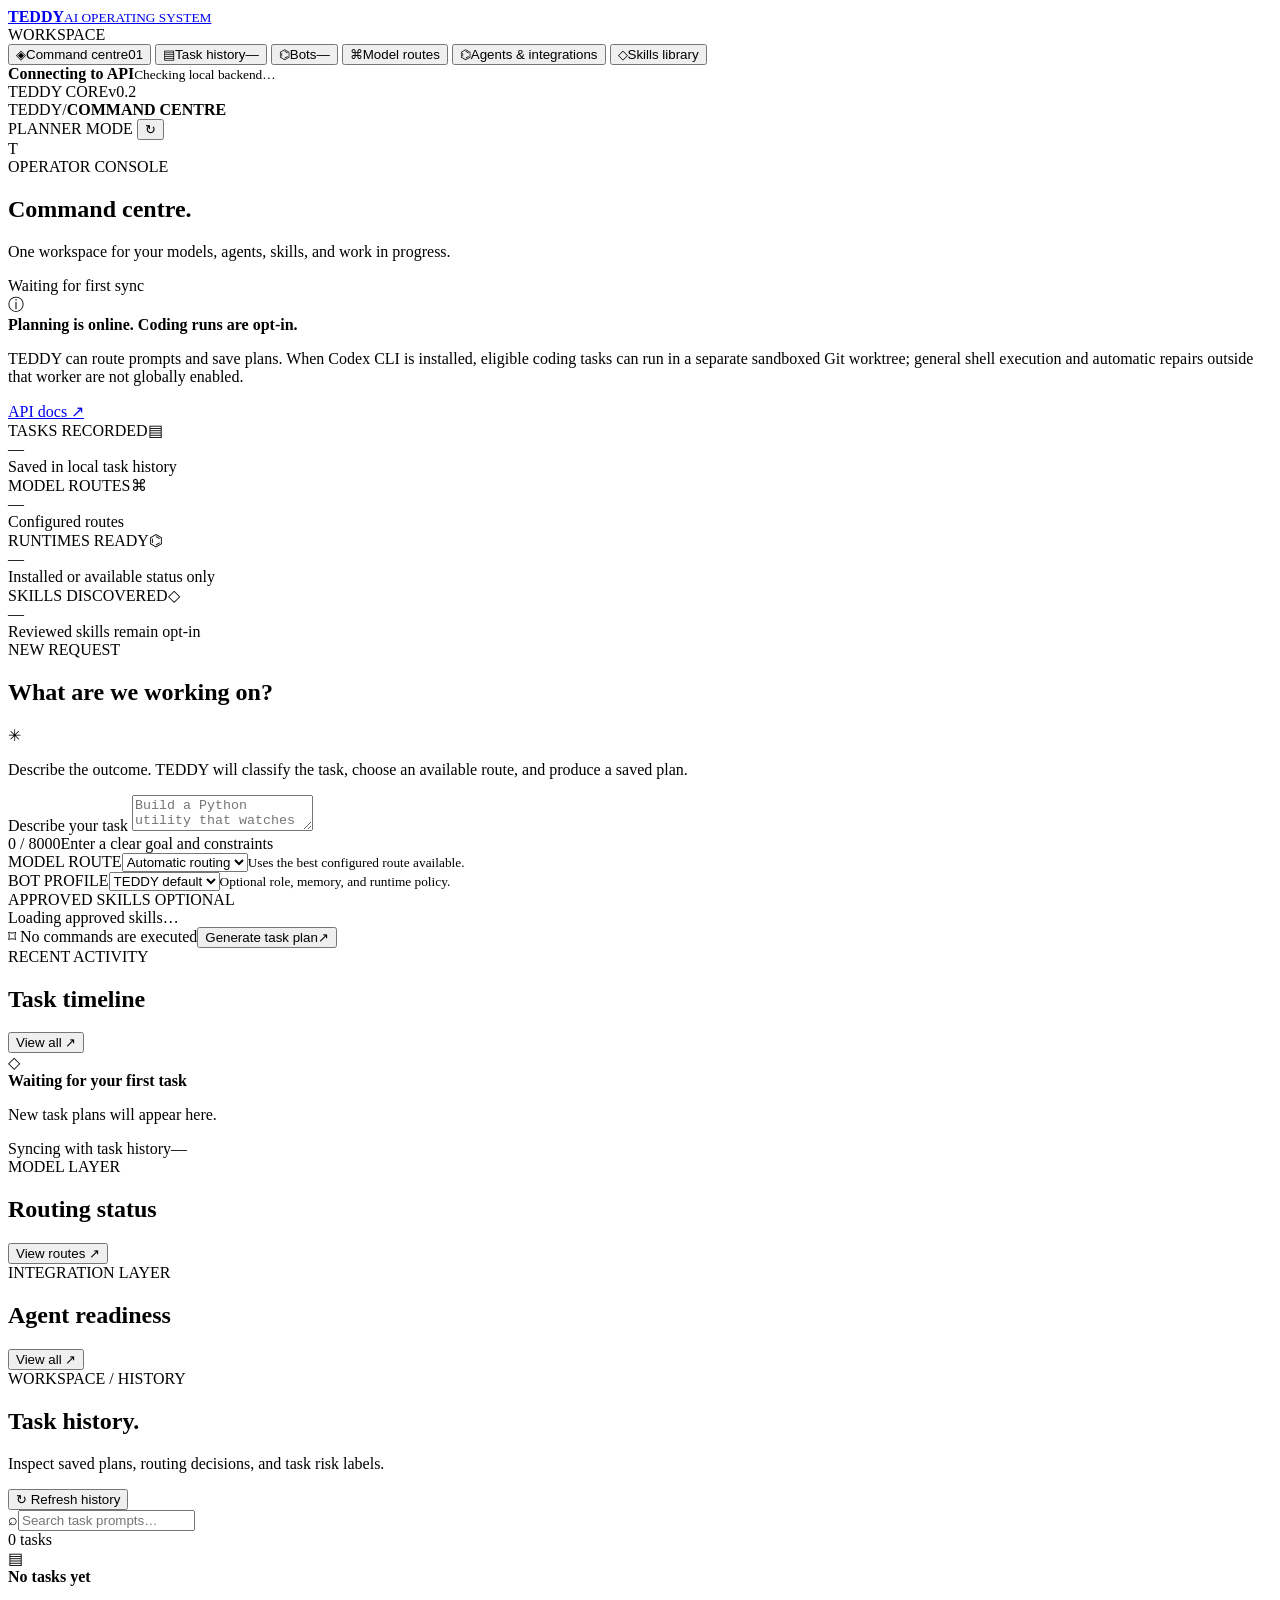
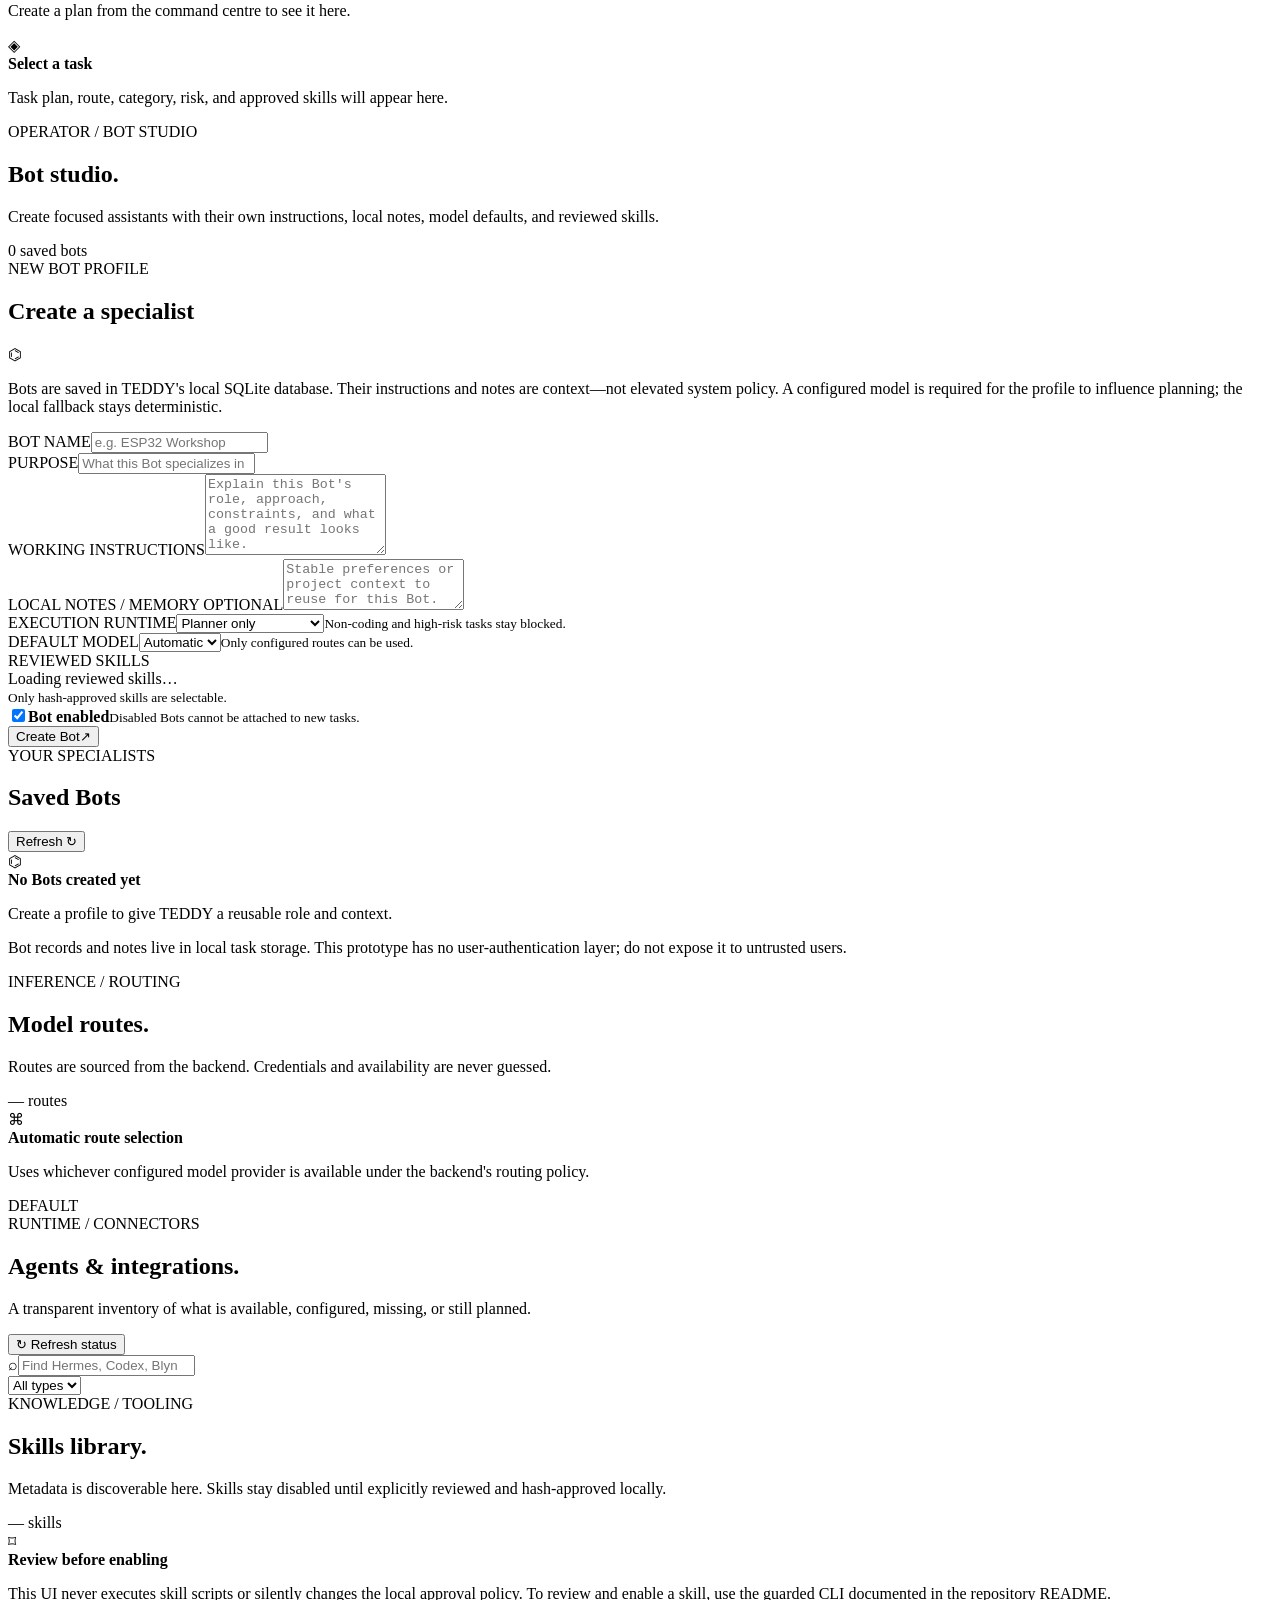
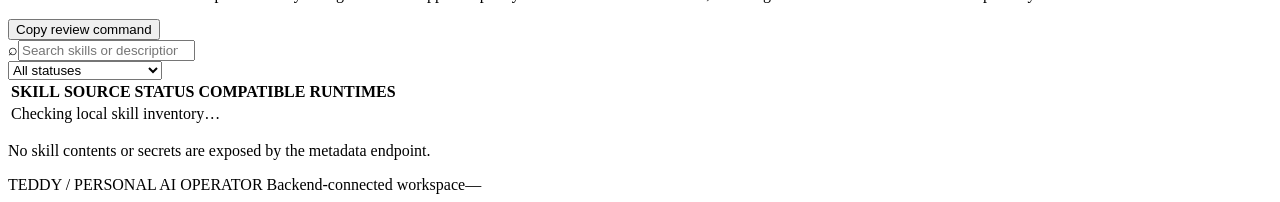
==== frontend/index.html @ 2fcb8a1e "Clarify model readiness and test disabled Bot protection" ====
<!doctype html>
<html lang="en">
<head>
  <meta charset="utf-8">
  <meta name="viewport" content="width=device-width, initial-scale=1">
  <meta name="theme-color" content="#0b0d14">
  <meta name="description" content="TEDDY AI operator command centre">
  <title>TEDDY — Command Centre</title>
  <link rel="stylesheet" href="/static/app.css">
</head>
<body>
  <div class="app-shell">
    <aside class="sidebar">
      <a class="brand" href="/" aria-label="TEDDY home">
        <span class="brand-mark"><span></span><span></span><span></span></span>
        <span><strong>TEDDY</strong><small>AI OPERATING SYSTEM</small></span>
      </a>
      <div class="workspace-label">WORKSPACE</div>
      <nav class="nav-list" aria-label="Main navigation">
        <button class="nav-item active" data-view-target="overview"><span class="nav-icon">◈</span><span>Command centre</span><span class="nav-shortcut">01</span></button>
        <button class="nav-item" data-view-target="tasks"><span class="nav-icon">▤</span><span>Task history</span><span class="nav-shortcut" id="nav-task-count">—</span></button>
        <button class="nav-item" data-view-target="bots"><span class="nav-icon">⌬</span><span>Bots</span><span class="nav-shortcut" id="nav-bot-count">—</span></button>
        <button class="nav-item" data-view-target="models"><span class="nav-icon">⌘</span><span>Model routes</span></button>
        <button class="nav-item" data-view-target="integrations"><span class="nav-icon">⌬</span><span>Agents & integrations</span></button>
        <button class="nav-item" data-view-target="skills"><span class="nav-icon">◇</span><span>Skills library</span></button>
      </nav>
      <div class="sidebar-bottom">
        <div class="connection-card">
          <span class="pulse-dot" id="sidebar-pulse"></span>
          <div><strong id="sidebar-api-label">Connecting to API</strong><small id="sidebar-api-detail">Checking local backend…</small></div>
        </div>
        <div class="sidebar-foot"><span>TEDDY CORE</span><span>v0.2</span></div>
      </div>
    </aside>

    <main class="main-area">
      <header class="topbar">
        <div class="breadcrumbs"><span>TEDDY</span><span class="crumb-slash">/</span><strong id="page-crumb">COMMAND CENTRE</strong></div>
        <div class="topbar-right">
          <span class="runtime-pill"><span class="tiny-dot"></span><span id="runtime-mode">PLANNER MODE</span></span>
          <button class="icon-button" id="refresh-button" title="Refresh status" aria-label="Refresh status">↻</button>
          <div class="avatar">T</div>
        </div>
      </header>

      <div class="content-area">
        <section class="view-section active" id="view-overview">
          <div class="page-heading">
            <div><div class="eyebrow"><span class="eyebrow-line"></span> OPERATOR CONSOLE</div><h1>Command centre<span class="heading-period">.</span></h1><p class="page-subtitle">One workspace for your models, agents, skills, and work in progress.</p></div>
            <div class="heading-meta"><span class="live-indicator"></span><span id="last-updated">Waiting for first sync</span></div>
          </div>

          <div class="mode-notice" id="execution-notice">
            <div class="notice-icon">ⓘ</div><div><strong>Planning is online. Coding runs are opt-in.</strong><p>TEDDY can route prompts and save plans. When Codex CLI is installed, eligible coding tasks can run in a separate sandboxed Git worktree; general shell execution and automatic repairs outside that worker are not globally enabled.</p></div>
            <a href="/docs" target="_blank" rel="noreferrer">API docs ↗</a>
          </div>

          <div class="stat-grid">
            <article class="stat-card"><div class="stat-top"><span class="stat-label">TASKS RECORDED</span><span class="stat-symbol purple">▤</span></div><div class="stat-value" id="stat-tasks">—</div><div class="stat-foot"><span class="stat-muted">Saved in local task history</span></div></article>
            <article class="stat-card"><div class="stat-top"><span class="stat-label">MODEL ROUTES</span><span class="stat-symbol cyan">⌘</span></div><div class="stat-value" id="stat-models">—</div><div class="stat-foot"><span class="stat-muted" id="stat-models-note">Configured routes</span></div></article>
            <article class="stat-card"><div class="stat-top"><span class="stat-label">RUNTIMES READY</span><span class="stat-symbol green">⌬</span></div><div class="stat-value" id="stat-runtimes">—</div><div class="stat-foot"><span class="stat-muted">Installed or available status only</span></div></article>
            <article class="stat-card"><div class="stat-top"><span class="stat-label">SKILLS DISCOVERED</span><span class="stat-symbol amber">◇</span></div><div class="stat-value" id="stat-skills">—</div><div class="stat-foot"><span class="stat-muted" id="stat-skills-note">Reviewed skills remain opt-in</span></div></article>
          </div>

          <div class="workspace-grid">
            <section class="panel task-composer">
              <div class="panel-header"><div><div class="eyebrow">NEW REQUEST</div><h2>What are we working on?</h2></div><span class="panel-orb">✳</span></div>
              <p class="panel-description">Describe the outcome. TEDDY will classify the task, choose an available route, and produce a saved plan.</p>
              <form id="task-form">
                <label class="sr-only" for="task-prompt">Describe your task</label>
                <textarea id="task-prompt" maxlength="8000" required placeholder="Build a Python utility that watches a folder, detects new CSV files, and validates their columns…"></textarea>
                <div class="composer-bottom"><span id="prompt-counter">0 / 8000</span><span>Enter a clear goal and constraints</span></div>
                <div class="composer-options">
                  <div class="field-group"><label for="model-route">MODEL ROUTE</label><select id="model-route"><option value="auto">Automatic routing</option></select><small id="route-help">Uses the best configured route available.</small></div>
                  <div class="field-group"><label for="bot-select">BOT PROFILE</label><select id="bot-select"><option value="">TEDDY default</option></select><small>Optional role, memory, and runtime policy.</small></div>
                  <div class="field-group"><label>APPROVED SKILLS <span class="optional-label">OPTIONAL</span></label><div class="skill-select-wrap" id="composer-skills"><span class="muted-small">Loading approved skills…</span></div></div>
                </div>
                <div class="composer-actions"><span class="composer-safe"><span class="lock-icon">⌑</span> No commands are executed</span><button class="primary-button" id="submit-task" type="submit"><span>Generate task plan</span><span class="button-arrow">↗</span></button></div>
              </form>
              <div class="form-feedback" id="form-feedback" role="status" aria-live="polite" hidden></div>
            </section>

            <section class="panel activity-panel">
              <div class="panel-header"><div><div class="eyebrow">RECENT ACTIVITY</div><h2>Task timeline</h2></div><button class="text-button" data-view-target="tasks">View all <span>↗</span></button></div>
              <div id="recent-tasks" class="task-list"><div class="empty-state compact"><div class="empty-glyph">◇</div><strong>Waiting for your first task</strong><p>New task plans will appear here.</p></div></div>
              <div class="activity-footer"><span class="activity-live-dot"></span><span>Syncing with task history</span><span class="footer-spacer"></span><span id="activity-sync">—</span></div>
            </section>
          </div>

          <div class="lower-grid">
            <section class="panel">
              <div class="panel-header"><div><div class="eyebrow">MODEL LAYER</div><h2>Routing status</h2></div><button class="text-button" data-view-target="models">View routes ↗</button></div>
              <div id="overview-models" class="compact-list"><div class="skeleton-row"></div><div class="skeleton-row"></div></div>
            </section>
            <section class="panel">
              <div class="panel-header"><div><div class="eyebrow">INTEGRATION LAYER</div><h2>Agent readiness</h2></div><button class="text-button" data-view-target="integrations">View all ↗</button></div>
              <div id="overview-integrations" class="compact-list"><div class="skeleton-row"></div><div class="skeleton-row"></div></div>
            </section>
          </div>
        </section>

        <section class="view-section" id="view-tasks">
          <div class="page-heading"><div><div class="eyebrow"><span class="eyebrow-line"></span> WORKSPACE / HISTORY</div><h1>Task history<span class="heading-period">.</span></h1><p class="page-subtitle">Inspect saved plans, routing decisions, and task risk labels.</p></div><button class="secondary-button" id="tasks-refresh">↻ Refresh history</button></div>
          <div class="filter-row"><div class="search-wrap"><span>⌕</span><input id="task-search" type="search" placeholder="Search task prompts…"></div><span class="results-count" id="task-results-count">0 tasks</span></div>
          <div class="task-history-layout"><section class="panel history-panel"><div id="all-tasks" class="task-list"><div class="empty-state"><div class="empty-glyph">▤</div><strong>No tasks yet</strong><p>Create a plan from the command centre to see it here.</p></div></div></section><aside class="panel task-detail-panel" id="task-detail"><div class="empty-state"><div class="empty-glyph">◈</div><strong>Select a task</strong><p>Task plan, route, category, risk, and approved skills will appear here.</p></div></aside></div>
        </section>

        <section class="view-section" id="view-bots">
          <div class="page-heading"><div><div class="eyebrow"><span class="eyebrow-line"></span> OPERATOR / BOT STUDIO</div><h1>Bot studio<span class="heading-period">.</span></h1><p class="page-subtitle">Create focused assistants with their own instructions, local notes, model defaults, and reviewed skills.</p></div><span class="section-count" id="bot-count-label">0 saved bots</span></div>
          <div class="bot-studio-grid">
            <section class="panel bot-editor-panel">
              <div class="panel-header"><div><div class="eyebrow" id="bot-form-eyebrow">NEW BOT PROFILE</div><h2 id="bot-form-title">Create a specialist</h2></div><span class="panel-orb">⌬</span></div>
              <p class="panel-description">Bots are saved in TEDDY's local SQLite database. Their instructions and notes are context—not elevated system policy. A configured model is required for the profile to influence planning; the local fallback stays deterministic.</p>
              <form id="bot-form">
                <div class="field-group bot-form-field"><label for="bot-name">BOT NAME</label><input id="bot-name" type="text" maxlength="80" required placeholder="e.g. ESP32 Workshop"/></div>
                <div class="field-group bot-form-field"><label for="bot-description">PURPOSE</label><input id="bot-description" type="text" maxlength="300" placeholder="What this Bot specializes in"/></div>
                <div class="field-group bot-form-field"><label for="bot-instructions">WORKING INSTRUCTIONS</label><textarea id="bot-instructions" rows="5" maxlength="6000" required placeholder="Explain this Bot's role, approach, constraints, and what a good result looks like."></textarea></div>
                <div class="field-group bot-form-field"><label for="bot-memory">LOCAL NOTES / MEMORY <span class="optional-label">OPTIONAL</span></label><textarea id="bot-memory" rows="3" maxlength="4000" placeholder="Stable preferences or project context to reuse for this Bot. Avoid secrets."></textarea></div>
                <div class="bot-form-pair">
                  <div class="field-group"><label for="bot-runtime">EXECUTION RUNTIME</label><select id="bot-runtime"><option value="plan_only">Planner only</option><option value="codex_cli">Codex coding worker</option></select><small>Non-coding and high-risk tasks stay blocked.</small></div>
                  <div class="field-group"><label for="bot-default-route">DEFAULT MODEL</label><select id="bot-default-route"><option value="auto">Automatic</option></select><small>Only configured routes can be used.</small></div>
                </div>
                <div class="field-group bot-form-field"><label>REVIEWED SKILLS</label><div id="bot-skill-picker" class="bot-skill-picker"><span class="muted-small">Loading reviewed skills…</span></div><small>Only hash-approved skills are selectable.</small></div>
                <label class="bot-enabled-toggle"><input id="bot-enabled" type="checkbox" checked/><span><strong>Bot enabled</strong><small>Disabled Bots cannot be attached to new tasks.</small></span></label>
                <div class="bot-form-actions"><button class="primary-button" id="save-bot-button" type="submit"><span>Create Bot</span><span class="button-arrow">↗</span></button><button class="secondary-button" id="cancel-bot-edit" type="button" hidden>Cancel edit</button></div>
                <div class="form-feedback" id="bot-form-feedback" role="status" aria-live="polite" hidden></div>
              </form>
            </section>
            <section class="panel bot-list-panel"><div class="panel-header"><div><div class="eyebrow">YOUR SPECIALISTS</div><h2>Saved Bots</h2></div><button class="text-button" id="bots-refresh">Refresh ↻</button></div><div id="bot-list" class="bot-list"><div class="empty-state"><div class="empty-glyph">⌬</div><strong>No Bots created yet</strong><p>Create a profile to give TEDDY a reusable role and context.</p></div></div></section>
          </div>
          <p class="page-footnote">Bot records and notes live in local task storage. This prototype has no user-authentication layer; do not expose it to untrusted users.</p>
        </section>
        <section class="view-section" id="view-models">
          <div class="page-heading"><div><div class="eyebrow"><span class="eyebrow-line"></span> INFERENCE / ROUTING</div><h1>Model routes<span class="heading-period">.</span></h1><p class="page-subtitle">Routes are sourced from the backend. Credentials and availability are never guessed.</p></div><span class="section-count" id="model-route-count">— routes</span></div>
          <div class="route-banner"><div class="route-banner-icon">⌘</div><div><strong id="default-route-title">Automatic route selection</strong><p id="default-route-description">Uses whichever configured model provider is available under the backend's routing policy.</p></div><span class="route-banner-tag">DEFAULT</span></div>
          <div class="model-grid" id="model-grid"><div class="skeleton-card"></div><div class="skeleton-card"></div><div class="skeleton-card"></div></div>
        </section>

        <section class="view-section" id="view-integrations">
          <div class="page-heading"><div><div class="eyebrow"><span class="eyebrow-line"></span> RUNTIME / CONNECTORS</div><h1>Agents & integrations<span class="heading-period">.</span></h1><p class="page-subtitle">A transparent inventory of what is available, configured, missing, or still planned.</p></div><button class="secondary-button" id="integrations-refresh">↻ Refresh status</button></div>
          <div class="integration-summary" id="integration-summary"></div>
          <div class="filter-row"><div class="search-wrap"><span>⌕</span><input id="integration-search" type="search" placeholder="Find Hermes, Codex, Blynk…"></div><select class="filter-select" id="integration-kind-filter"><option value="all">All types</option></select><span class="results-count" id="integration-results-count"></span></div>
          <div class="integration-grid" id="integration-grid"><div class="skeleton-card"></div><div class="skeleton-card"></div></div>
        </section>

        <section class="view-section" id="view-skills">
          <div class="page-heading"><div><div class="eyebrow"><span class="eyebrow-line"></span> KNOWLEDGE / TOOLING</div><h1>Skills library<span class="heading-period">.</span></h1><p class="page-subtitle">Metadata is discoverable here. Skills stay disabled until explicitly reviewed and hash-approved locally.</p></div><span class="section-count" id="skill-count-label">— skills</span></div>
          <div class="skills-safety"><span class="skills-safety-icon">⌑</span><div><strong>Review before enabling</strong><p>This UI never executes skill scripts or silently changes the local approval policy. To review and enable a skill, use the guarded CLI documented in the repository README.</p></div><button class="secondary-button" id="copy-skill-command">Copy review command</button></div>
          <div class="filter-row"><div class="search-wrap"><span>⌕</span><input id="skill-search" type="search" placeholder="Search skills or descriptions…"></div><select class="filter-select" id="skill-status-filter"><option value="all">All statuses</option><option value="enabled_reviewed">Reviewed & enabled</option><option value="disabled_pending_review">Pending review</option><option value="changed_since_review">Changed since review</option></select><span class="results-count" id="skill-results-count"></span></div>
          <div class="skills-table-wrap panel"><table class="skills-table"><thead><tr><th>SKILL</th><th>SOURCE</th><th>STATUS</th><th>COMPATIBLE RUNTIMES</th></tr></thead><tbody id="skills-table-body"><tr><td colspan="4" class="table-empty">Checking local skill inventory…</td></tr></tbody></table></div>
          <p class="page-footnote" id="skills-note">No skill contents or secrets are exposed by the metadata endpoint.</p>
        </section>
      </div>
      <footer class="app-footer"><span>TEDDY <span class="footer-dim">/ PERSONAL AI OPERATOR</span></span><span><span class="footer-green-dot"></span> Backend-connected workspace</span><span id="footer-clock">—</span></footer>
    </main>
  </div>
  <div id="toast" class="toast" role="status" aria-live="polite"></div>
  <script src="/static/app.js" defer></script>
</body>
</html>
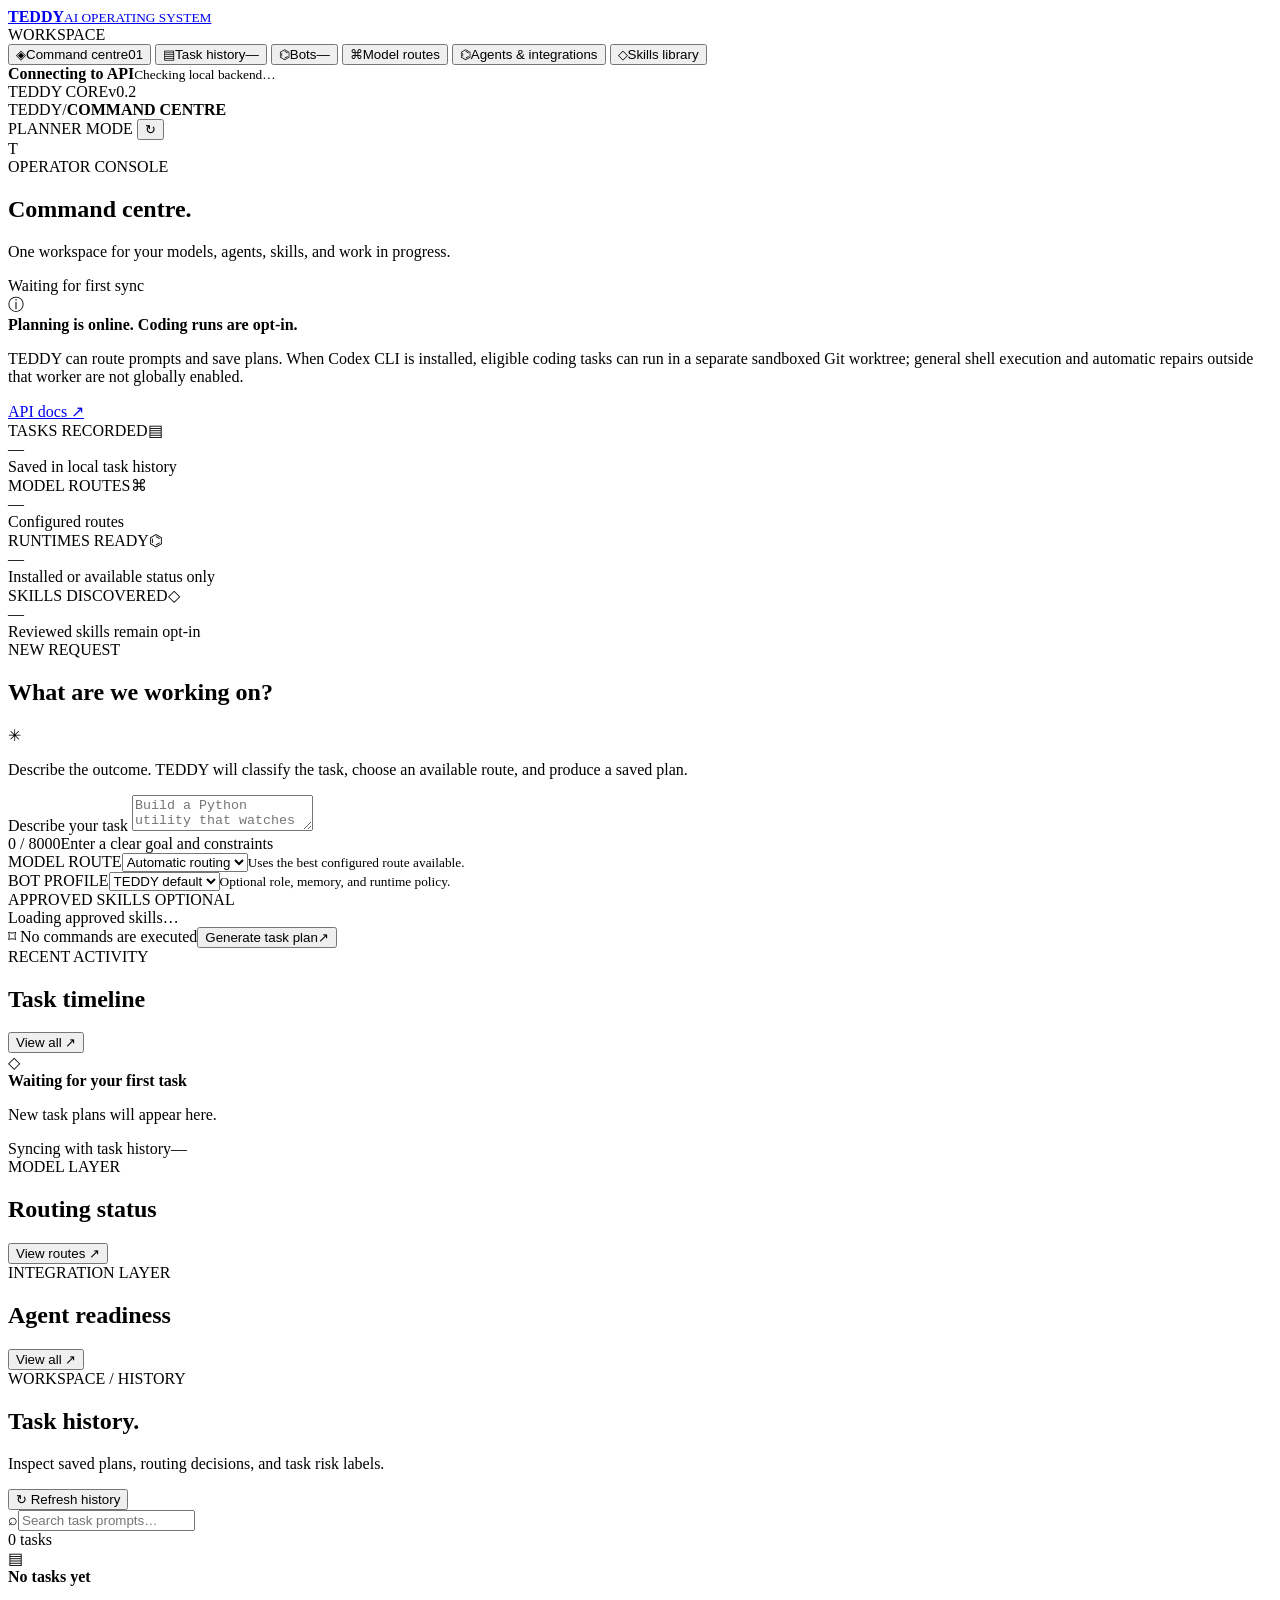
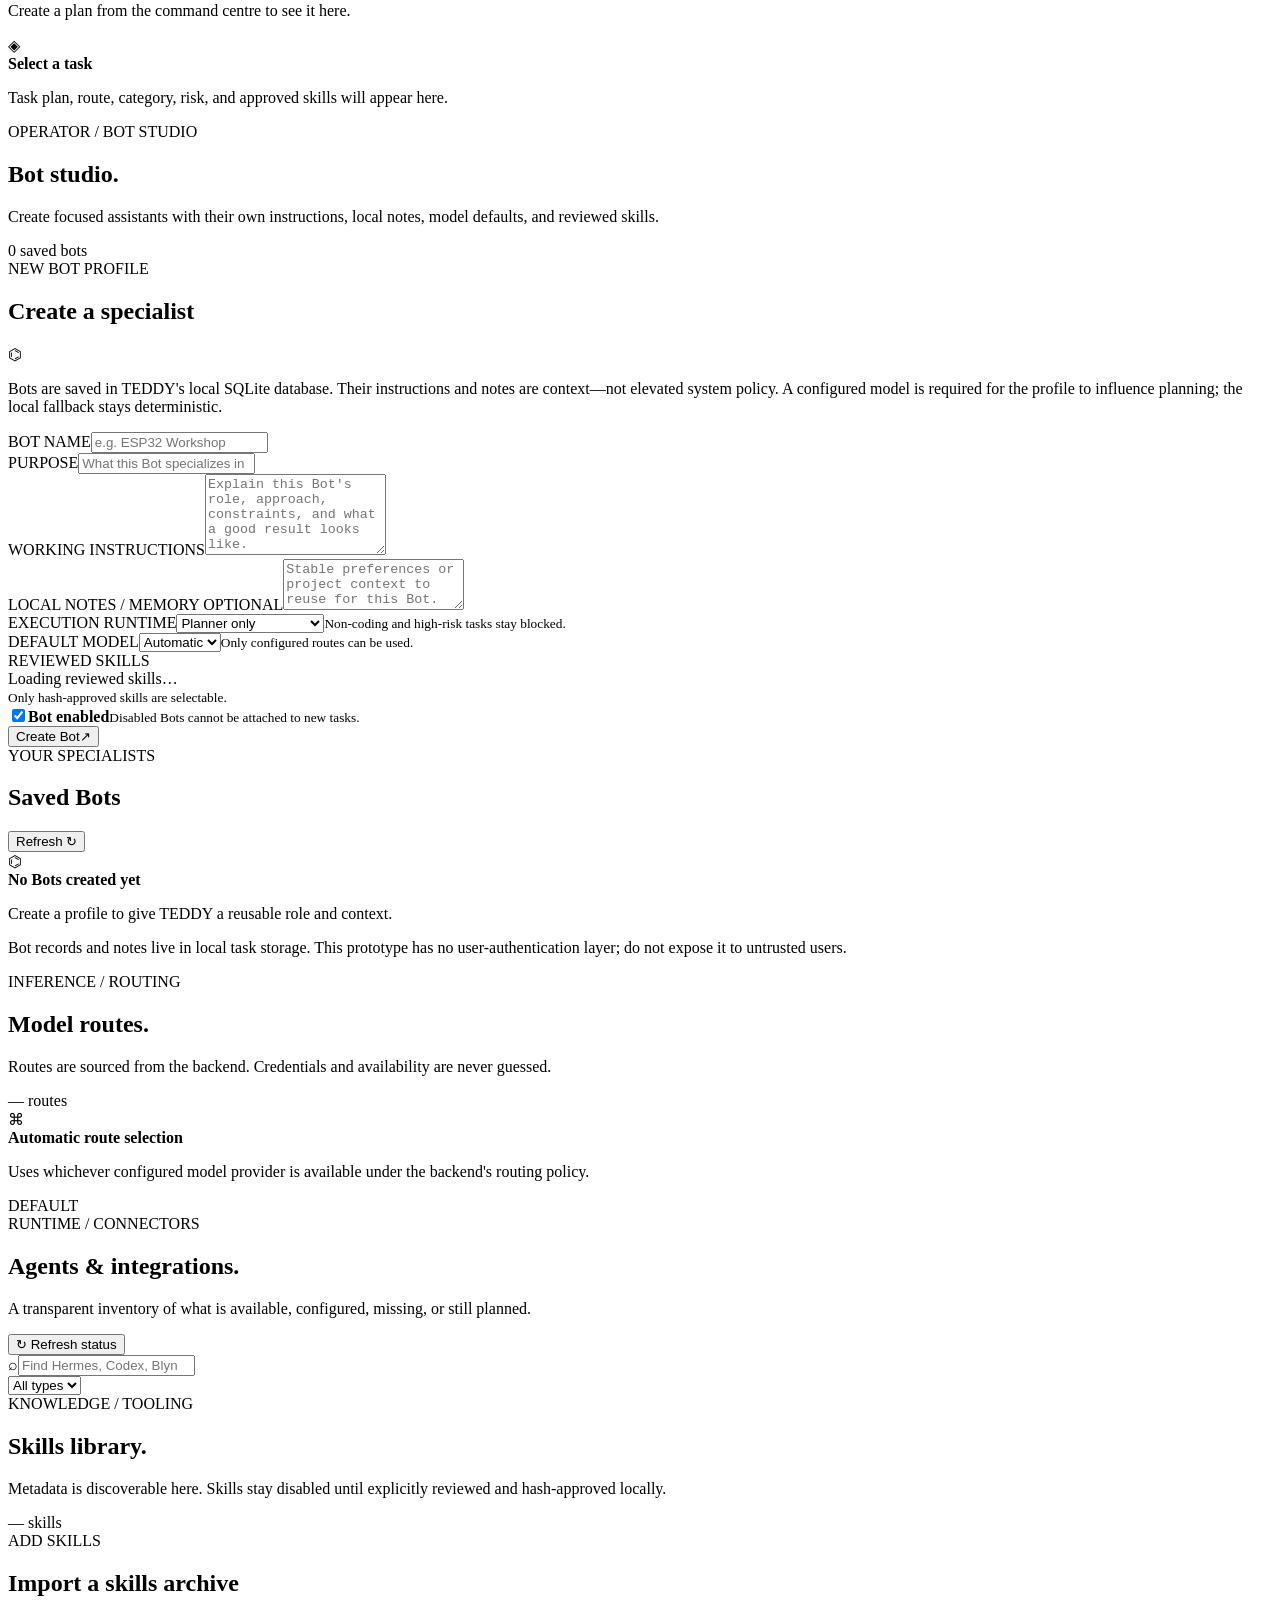
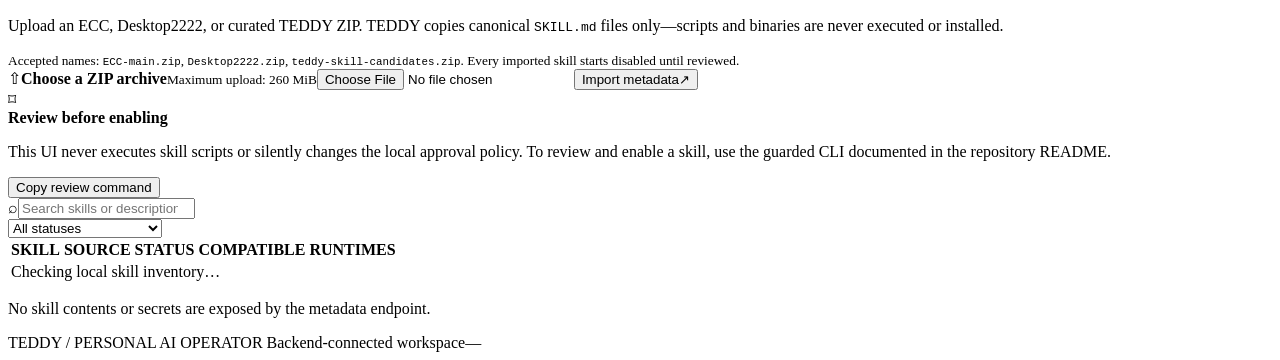
==== commit 9781c5b1: "Add skill archive upload to UI and verify frontend syntax in CI" ====
--- a/frontend/index.html
+++ b/frontend/index.html
@@ -145,6 +145,14 @@
 
         <section class="view-section" id="view-skills">
           <div class="page-heading"><div><div class="eyebrow"><span class="eyebrow-line"></span> KNOWLEDGE / TOOLING</div><h1>Skills library<span class="heading-period">.</span></h1><p class="page-subtitle">Metadata is discoverable here. Skills stay disabled until explicitly reviewed and hash-approved locally.</p></div><span class="section-count" id="skill-count-label">— skills</span></div>
+          <section class="panel skills-upload-panel">
+            <div class="skills-upload-copy"><div class="eyebrow">ADD SKILLS</div><h2>Import a skills archive</h2><p>Upload an ECC, Desktop2222, or curated TEDDY ZIP. TEDDY copies canonical <code>SKILL.md</code> files only—scripts and binaries are never executed or installed.</p><small>Accepted names: <code>ECC-main.zip</code>, <code>Desktop2222.zip</code>, <code>teddy-skill-candidates.zip</code>. Every imported skill starts disabled until reviewed.</small></div>
+            <form id="skill-import-form" class="skills-upload-form">
+              <label for="skills-archive" class="file-drop"><span class="file-drop-icon">⇧</span><span><strong id="skills-file-name">Choose a ZIP archive</strong><small>Maximum upload: 260 MiB</small></span><input id="skills-archive" type="file" accept=".zip,application/zip" required></label>
+              <button class="primary-button" type="submit" id="skills-import-button"><span>Import metadata</span><span class="button-arrow">↗</span></button>
+              <div class="form-feedback" id="skill-import-feedback" role="status" aria-live="polite" hidden></div>
+            </form>
+          </section>
           <div class="skills-safety"><span class="skills-safety-icon">⌑</span><div><strong>Review before enabling</strong><p>This UI never executes skill scripts or silently changes the local approval policy. To review and enable a skill, use the guarded CLI documented in the repository README.</p></div><button class="secondary-button" id="copy-skill-command">Copy review command</button></div>
           <div class="filter-row"><div class="search-wrap"><span>⌕</span><input id="skill-search" type="search" placeholder="Search skills or descriptions…"></div><select class="filter-select" id="skill-status-filter"><option value="all">All statuses</option><option value="enabled_reviewed">Reviewed & enabled</option><option value="disabled_pending_review">Pending review</option><option value="changed_since_review">Changed since review</option></select><span class="results-count" id="skill-results-count"></span></div>
           <div class="skills-table-wrap panel"><table class="skills-table"><thead><tr><th>SKILL</th><th>SOURCE</th><th>STATUS</th><th>COMPATIBLE RUNTIMES</th></tr></thead><tbody id="skills-table-body"><tr><td colspan="4" class="table-empty">Checking local skill inventory…</td></tr></tbody></table></div>
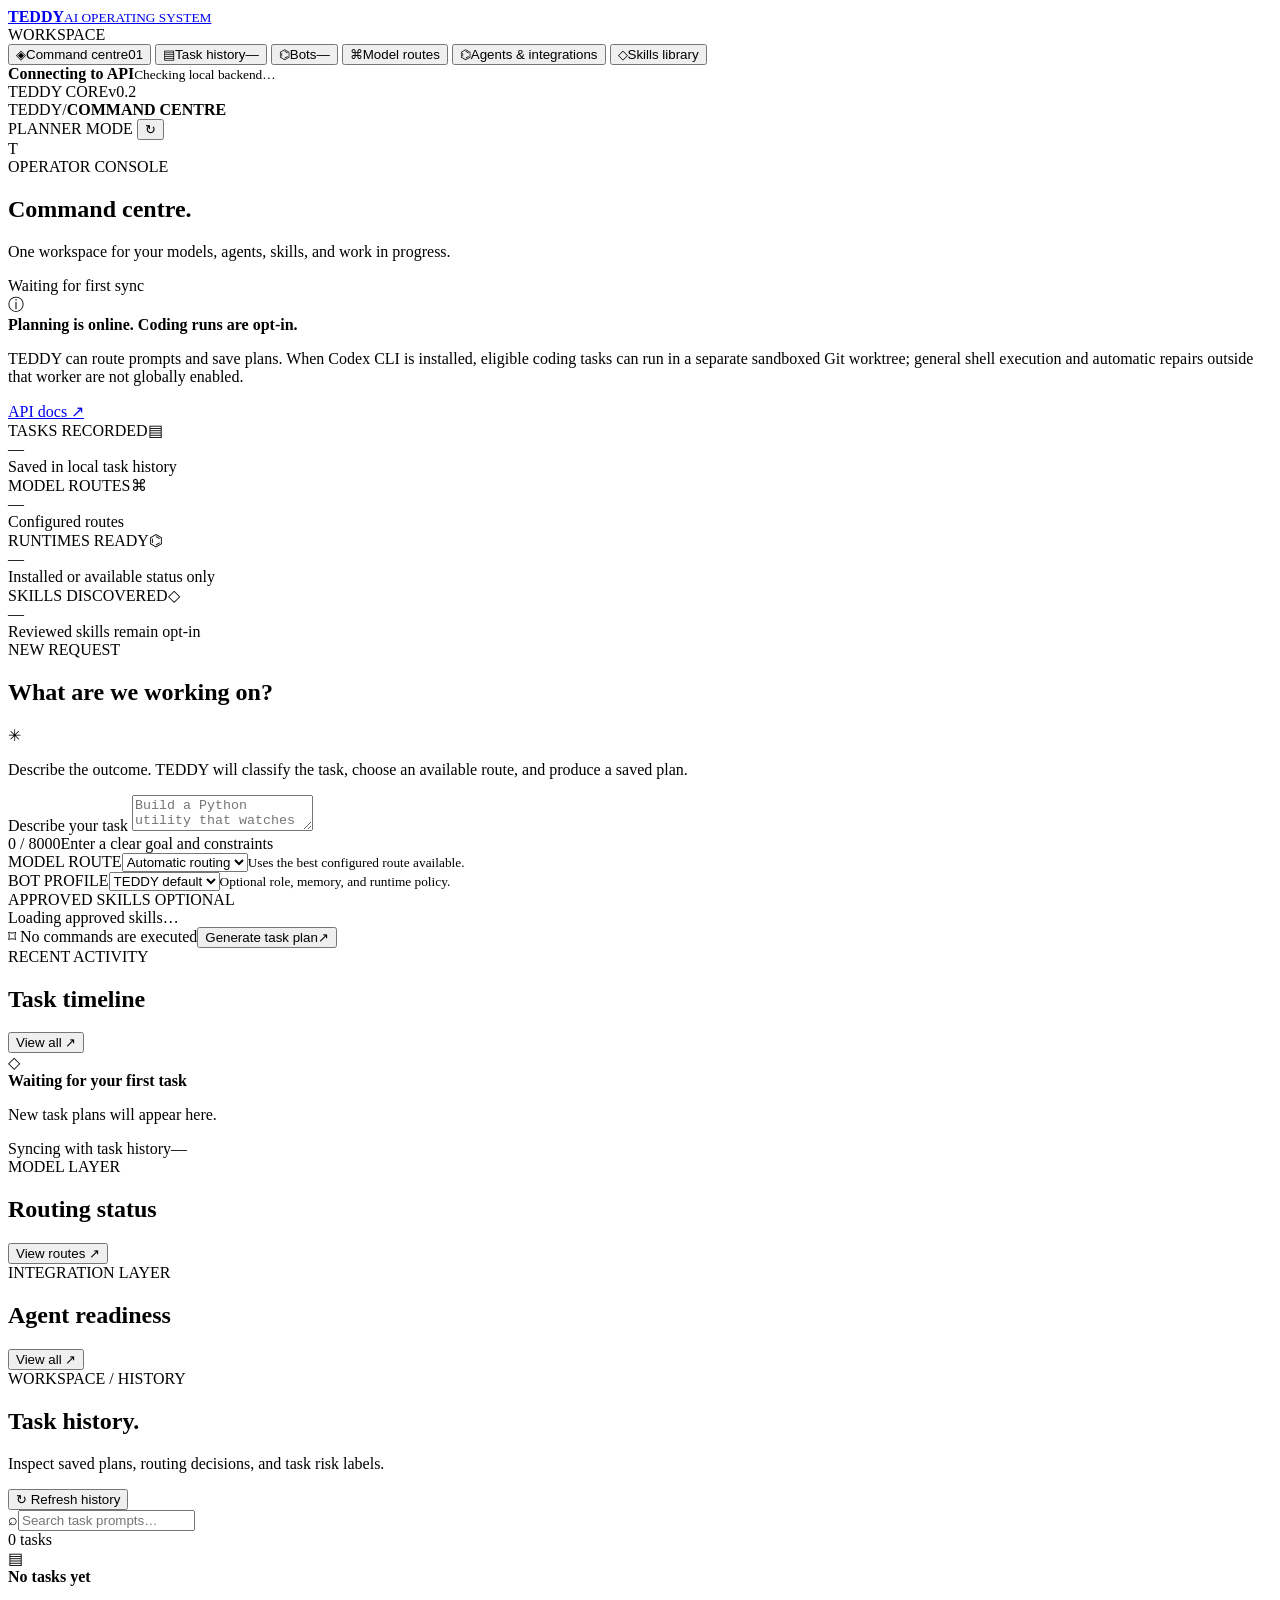
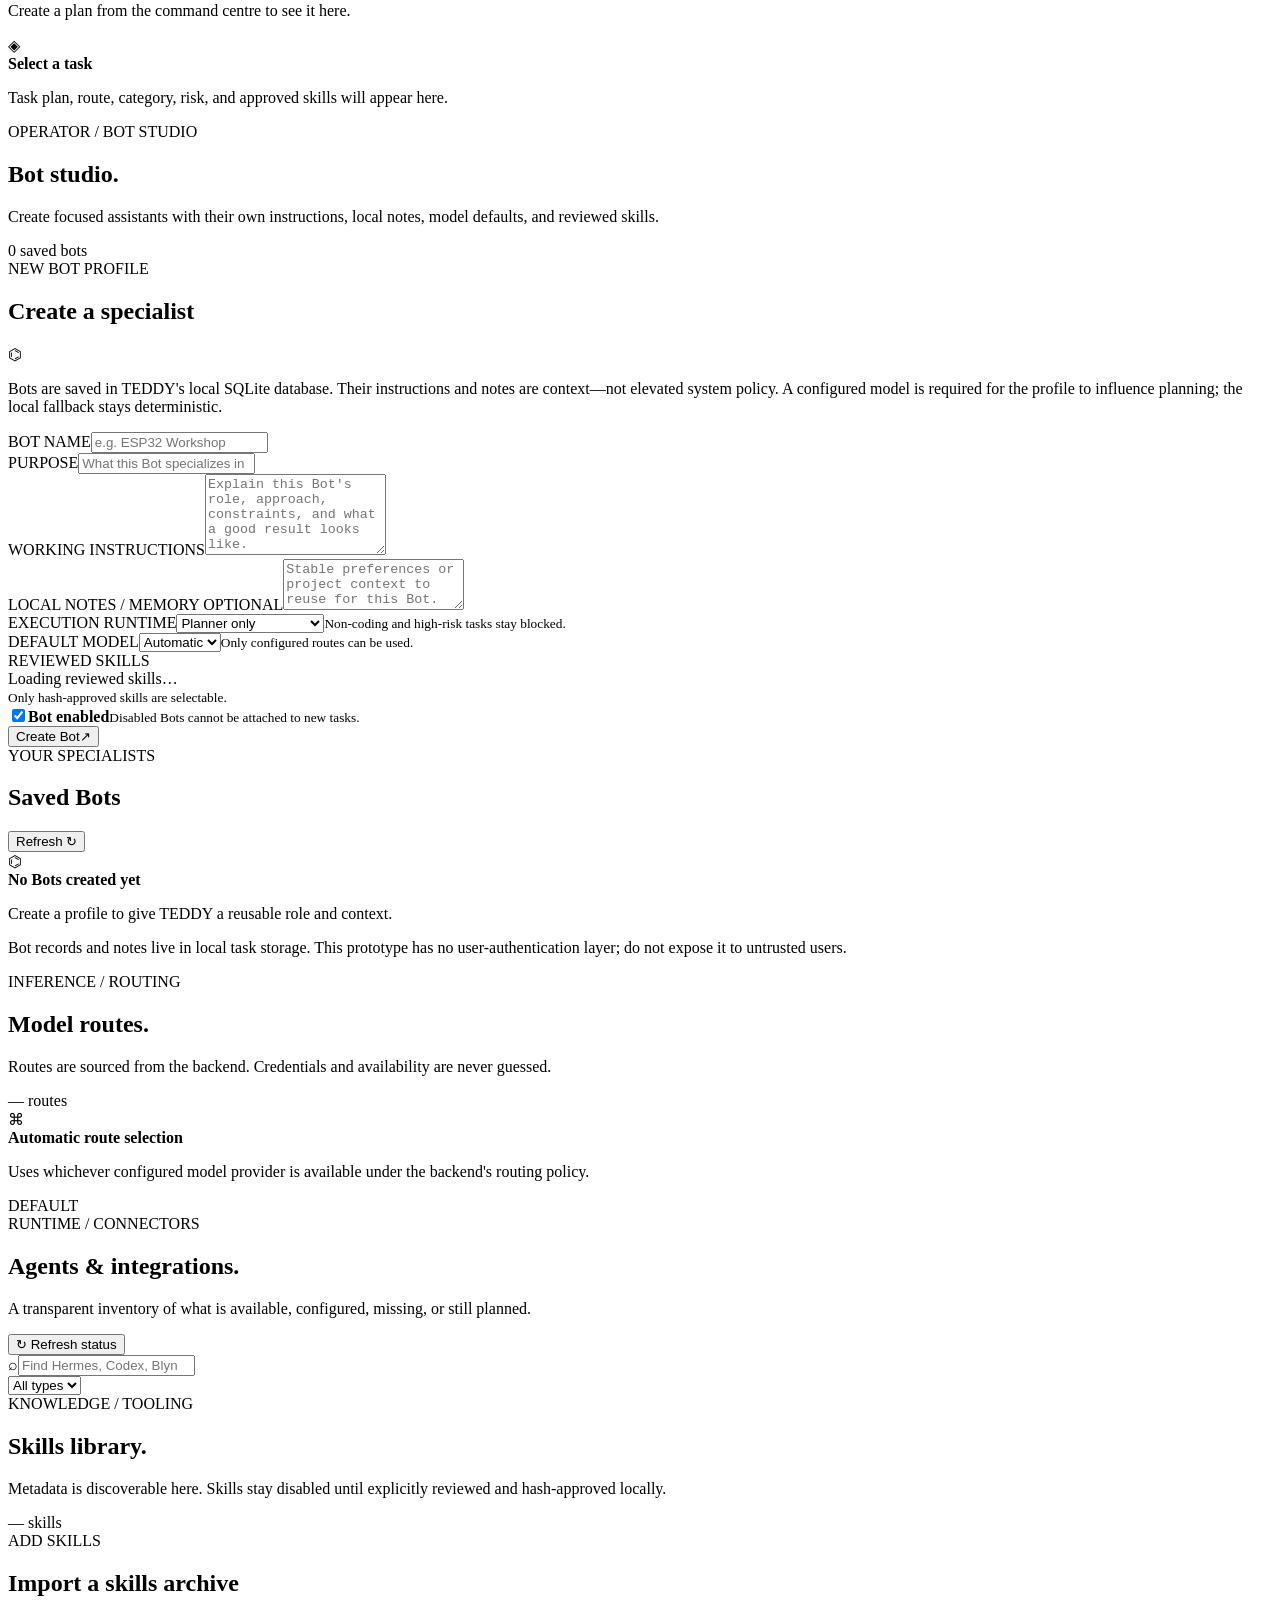
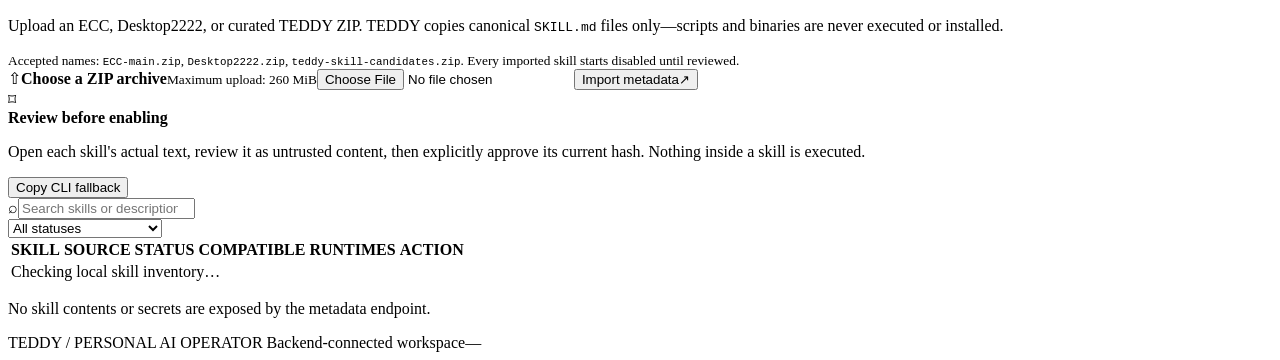
==== commit 9f389b97: "Add in-browser human skill review and hash-pinned approval" ====
--- a/frontend/index.html
+++ b/frontend/index.html
@@ -153,15 +153,37 @@
               <div class="form-feedback" id="skill-import-feedback" role="status" aria-live="polite" hidden></div>
             </form>
           </section>
-          <div class="skills-safety"><span class="skills-safety-icon">⌑</span><div><strong>Review before enabling</strong><p>This UI never executes skill scripts or silently changes the local approval policy. To review and enable a skill, use the guarded CLI documented in the repository README.</p></div><button class="secondary-button" id="copy-skill-command">Copy review command</button></div>
+          <div class="skills-safety"><span class="skills-safety-icon">⌑</span><div><strong>Review before enabling</strong><p>Open each skill's actual text, review it as untrusted content, then explicitly approve its current hash. Nothing inside a skill is executed.</p></div><button class="secondary-button" id="copy-skill-command">Copy CLI fallback</button></div>
           <div class="filter-row"><div class="search-wrap"><span>⌕</span><input id="skill-search" type="search" placeholder="Search skills or descriptions…"></div><select class="filter-select" id="skill-status-filter"><option value="all">All statuses</option><option value="enabled_reviewed">Reviewed & enabled</option><option value="disabled_pending_review">Pending review</option><option value="changed_since_review">Changed since review</option></select><span class="results-count" id="skill-results-count"></span></div>
-          <div class="skills-table-wrap panel"><table class="skills-table"><thead><tr><th>SKILL</th><th>SOURCE</th><th>STATUS</th><th>COMPATIBLE RUNTIMES</th></tr></thead><tbody id="skills-table-body"><tr><td colspan="4" class="table-empty">Checking local skill inventory…</td></tr></tbody></table></div>
+          <div class="skills-table-wrap panel"><table class="skills-table"><thead><tr><th>SKILL</th><th>SOURCE</th><th>STATUS</th><th>COMPATIBLE RUNTIMES</th><th>ACTION</th></tr></thead><tbody id="skills-table-body"><tr><td colspan="5" class="table-empty">Checking local skill inventory…</td></tr></tbody></table></div>
           <p class="page-footnote" id="skills-note">No skill contents or secrets are exposed by the metadata endpoint.</p>
         </section>
       </div>
       <footer class="app-footer"><span>TEDDY <span class="footer-dim">/ PERSONAL AI OPERATOR</span></span><span><span class="footer-green-dot"></span> Backend-connected workspace</span><span id="footer-clock">—</span></footer>
     </main>
   </div>
+  <div id="skill-review-modal" class="modal-backdrop" hidden>
+    <section class="skill-review-dialog" role="dialog" aria-modal="true" aria-labelledby="skill-review-name">
+      <div class="skill-review-header">
+        <div><div class="eyebrow">HUMAN REVIEW / UNTRUSTED CONTENT</div><h2 id="skill-review-name">Review skill</h2><p id="skill-review-description"></p></div>
+        <button type="button" class="icon-button" id="skill-review-close" aria-label="Close skill review">×</button>
+      </div>
+      <div class="skill-review-meta"><span id="skill-review-path"></span><span id="skill-review-status"></span></div>
+      <div class="skill-review-warning"><strong>Inspect this text carefully.</strong> The skill can contain misleading instructions. It is supplemental model context, never system policy, and TEDDY does not execute any commands from it.</div>
+      <pre id="skill-review-content" class="skill-review-content" tabindex="0"></pre>
+      <div class="skill-review-hash-row"><span>CONTENT SHA-256</span><code id="skill-review-hash"></code></div>
+      <div class="skill-review-approval">
+        <label class="skill-review-checkbox"><input id="skill-review-consent" type="checkbox"><span>I have reviewed this exact document and approve it as untrusted supplemental guidance for model tasks.</span></label>
+        <label class="field-group skill-confirm-label" for="skill-review-confirm-text">TYPE THE CONFIRMATION PHRASE <code id="skill-review-expected"></code></label>
+        <input id="skill-review-confirm-text" type="text" autocomplete="off" spellcheck="false" placeholder="Type the phrase shown above">
+      </div>
+      <div class="skill-review-footer">
+        <button type="button" class="secondary-button" id="skill-review-cancel">Cancel</button>
+        <button type="button" class="text-button danger-text" id="skill-review-disable" hidden>Disable skill</button>
+        <button type="button" class="primary-button" id="skill-review-enable" disabled><span>Approve this exact version</span><span class="button-arrow">↗</span></button>
+      </div>
+    </section>
+  </div>
   <div id="toast" class="toast" role="status" aria-live="polite"></div>
   <script src="/static/app.js" defer></script>
 </body>
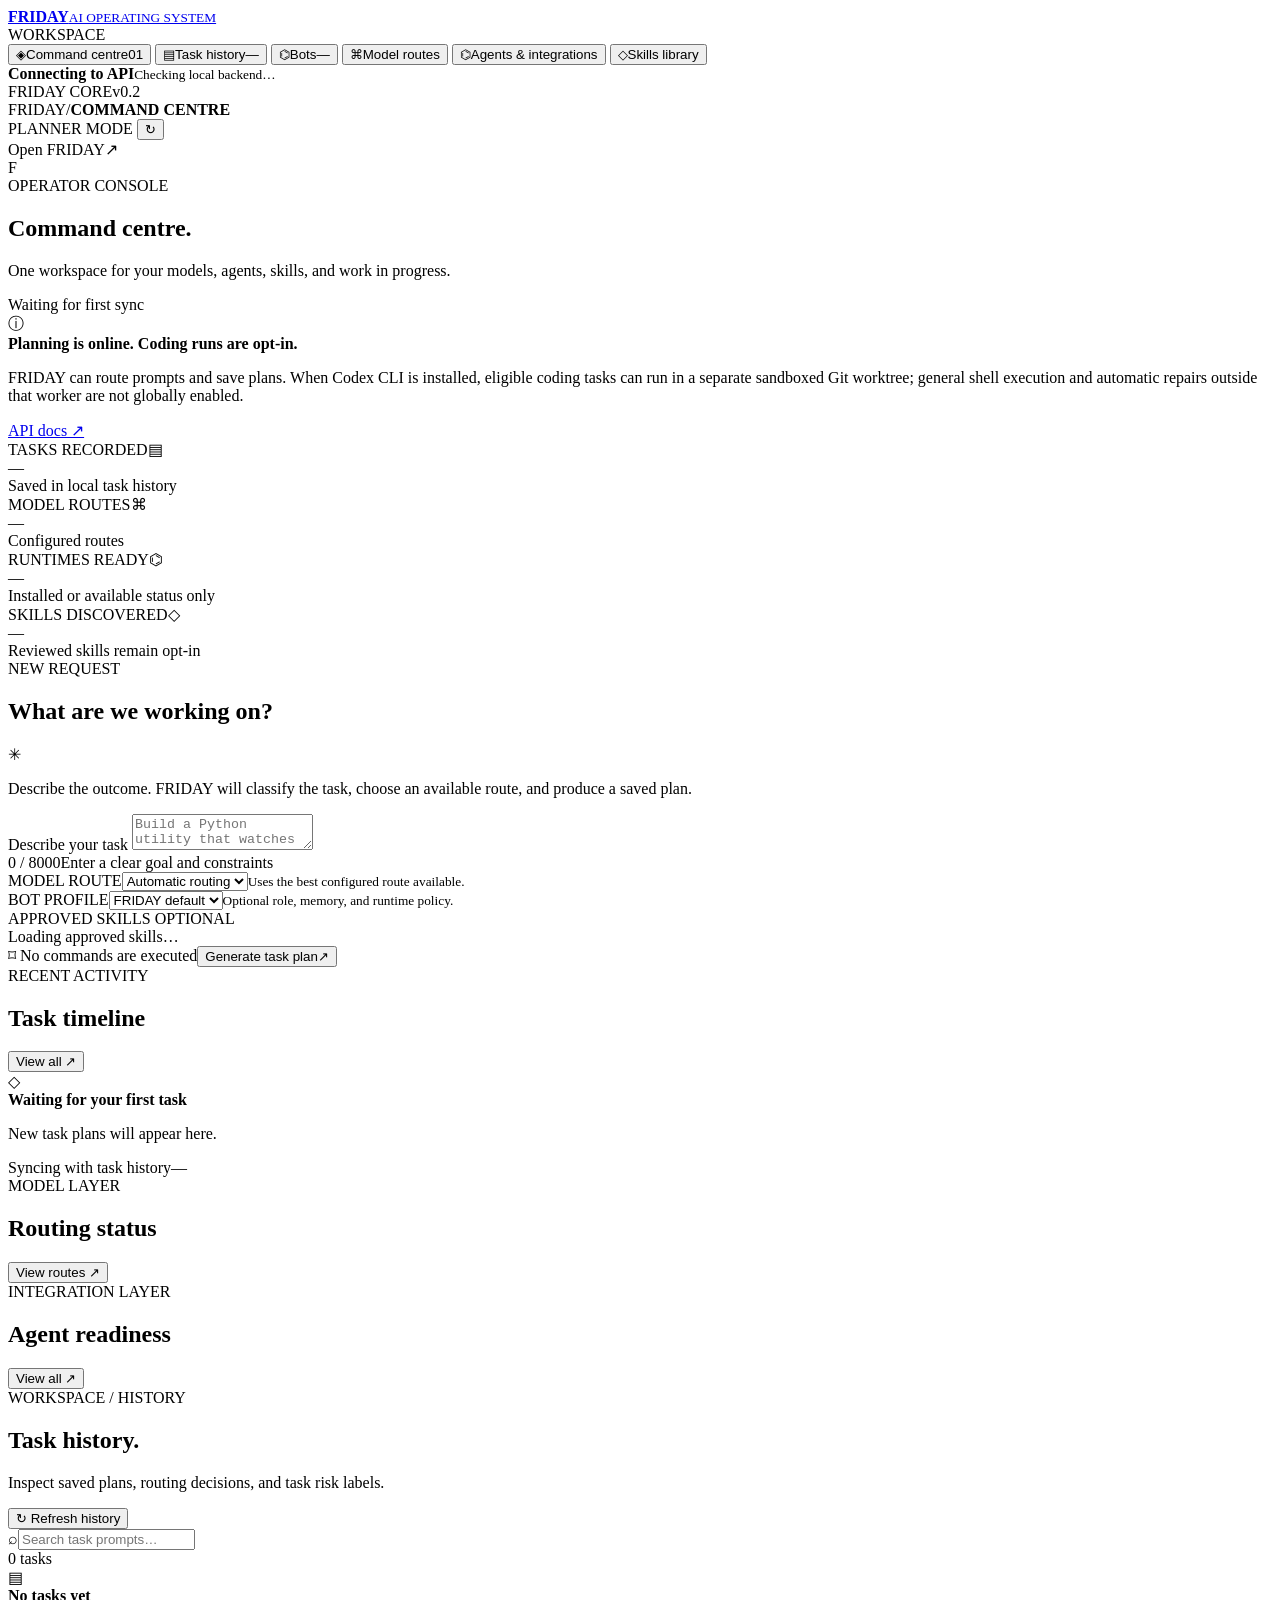
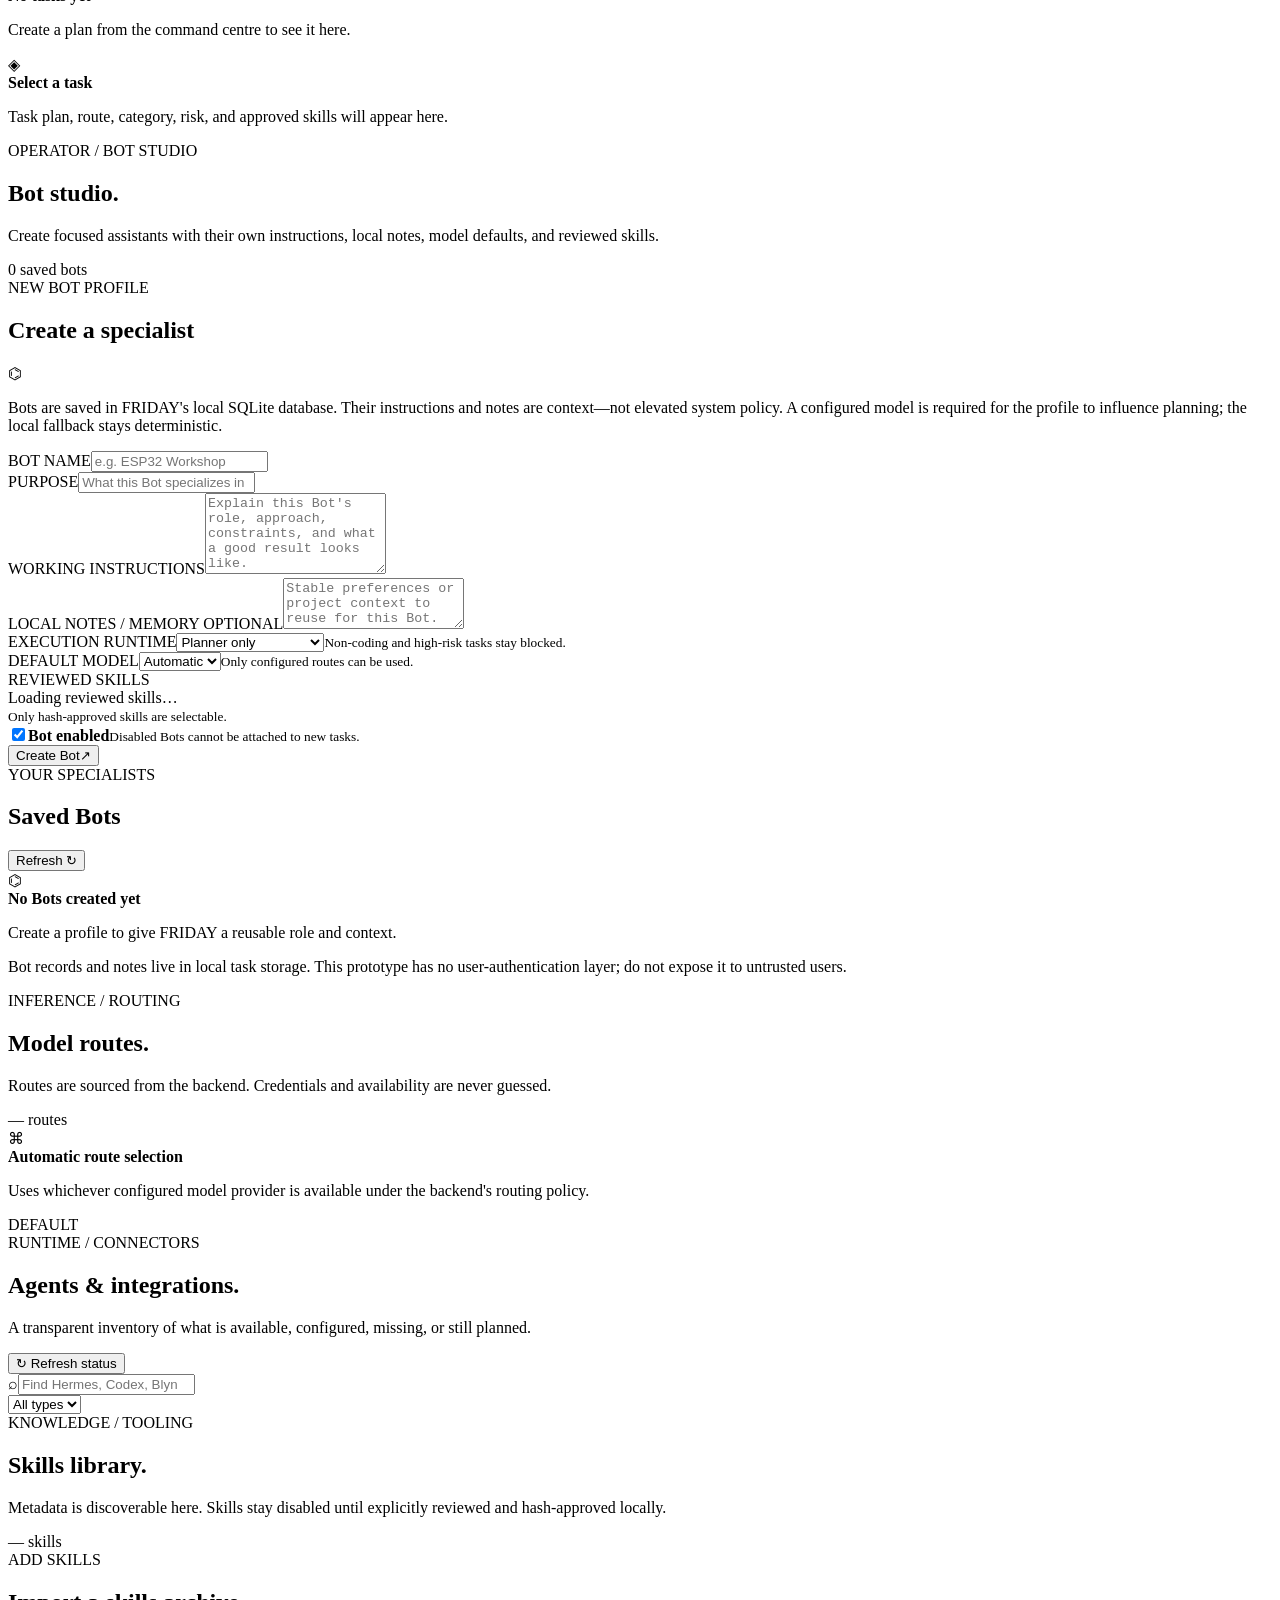
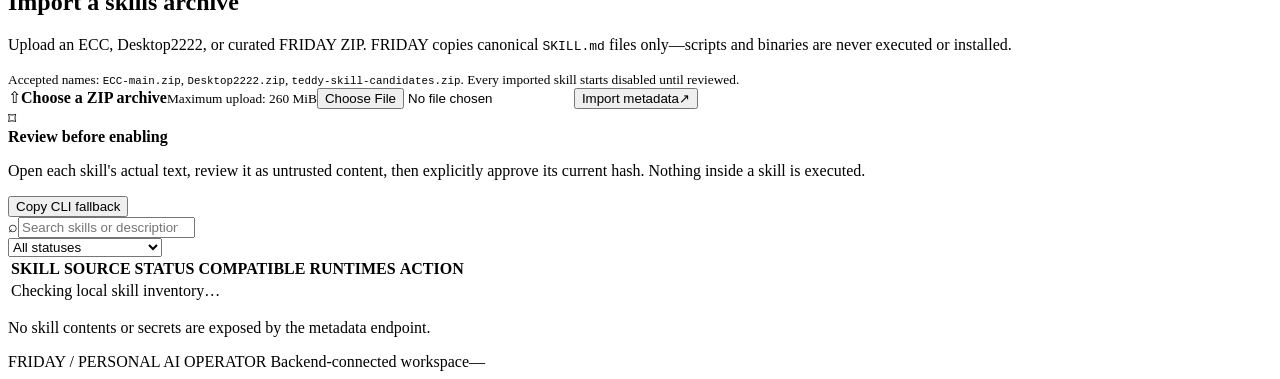
==== commit 70470a4d: "Add FRIDAY central AI chat modal and rebrand interface" ====
--- a/frontend/index.html
+++ b/frontend/index.html
@@ -4,16 +4,16 @@
   <meta charset="utf-8">
   <meta name="viewport" content="width=device-width, initial-scale=1">
   <meta name="theme-color" content="#0b0d14">
-  <meta name="description" content="TEDDY AI operator command centre">
-  <title>TEDDY — Command Centre</title>
+  <meta name="description" content="FRIDAY AI operator command centre">
+  <title>FRIDAY — Command Centre</title>
   <link rel="stylesheet" href="/static/app.css">
 </head>
 <body>
   <div class="app-shell">
     <aside class="sidebar">
-      <a class="brand" href="/" aria-label="TEDDY home">
+      <a class="brand" href="/" aria-label="FRIDAY home">
         <span class="brand-mark"><span></span><span></span><span></span></span>
-        <span><strong>TEDDY</strong><small>AI OPERATING SYSTEM</small></span>
+        <span><strong>FRIDAY</strong><small>AI OPERATING SYSTEM</small></span>
       </a>
       <div class="workspace-label">WORKSPACE</div>
       <nav class="nav-list" aria-label="Main navigation">
@@ -29,17 +29,17 @@
           <span class="pulse-dot" id="sidebar-pulse"></span>
           <div><strong id="sidebar-api-label">Connecting to API</strong><small id="sidebar-api-detail">Checking local backend…</small></div>
         </div>
-        <div class="sidebar-foot"><span>TEDDY CORE</span><span>v0.2</span></div>
+        <div class="sidebar-foot"><span>FRIDAY CORE</span><span>v0.2</span></div>
       </div>
     </aside>
 
     <main class="main-area">
       <header class="topbar">
-        <div class="breadcrumbs"><span>TEDDY</span><span class="crumb-slash">/</span><strong id="page-crumb">COMMAND CENTRE</strong></div>
+        <div class="breadcrumbs"><span>FRIDAY</span><span class="crumb-slash">/</span><strong id="page-crumb">COMMAND CENTRE</strong></div>
         <div class="topbar-right">
           <span class="runtime-pill"><span class="tiny-dot"></span><span id="runtime-mode">PLANNER MODE</span></span>
           <button class="icon-button" id="refresh-button" title="Refresh status" aria-label="Refresh status">↻</button>
-          <div class="avatar">T</div>
+          <div <button class="primary-button friday-open-button" id="open-friday-chat" type="button"><span>Open FRIDAY</span><span class="button-arrow">↗</span></button><div class="avatar">F</div>
         </div>
       </header>
 
@@ -51,7 +51,7 @@
           </div>
 
           <div class="mode-notice" id="execution-notice">
-            <div class="notice-icon">ⓘ</div><div><strong>Planning is online. Coding runs are opt-in.</strong><p>TEDDY can route prompts and save plans. When Codex CLI is installed, eligible coding tasks can run in a separate sandboxed Git worktree; general shell execution and automatic repairs outside that worker are not globally enabled.</p></div>
+            <div class="notice-icon">ⓘ</div><div><strong>Planning is online. Coding runs are opt-in.</strong><p>FRIDAY can route prompts and save plans. When Codex CLI is installed, eligible coding tasks can run in a separate sandboxed Git worktree; general shell execution and automatic repairs outside that worker are not globally enabled.</p></div>
             <a href="/docs" target="_blank" rel="noreferrer">API docs ↗</a>
           </div>
 
@@ -65,14 +65,14 @@
           <div class="workspace-grid">
             <section class="panel task-composer">
               <div class="panel-header"><div><div class="eyebrow">NEW REQUEST</div><h2>What are we working on?</h2></div><span class="panel-orb">✳</span></div>
-              <p class="panel-description">Describe the outcome. TEDDY will classify the task, choose an available route, and produce a saved plan.</p>
+              <p class="panel-description">Describe the outcome. FRIDAY will classify the task, choose an available route, and produce a saved plan.</p>
               <form id="task-form">
                 <label class="sr-only" for="task-prompt">Describe your task</label>
                 <textarea id="task-prompt" maxlength="8000" required placeholder="Build a Python utility that watches a folder, detects new CSV files, and validates their columns…"></textarea>
                 <div class="composer-bottom"><span id="prompt-counter">0 / 8000</span><span>Enter a clear goal and constraints</span></div>
                 <div class="composer-options">
                   <div class="field-group"><label for="model-route">MODEL ROUTE</label><select id="model-route"><option value="auto">Automatic routing</option></select><small id="route-help">Uses the best configured route available.</small></div>
-                  <div class="field-group"><label for="bot-select">BOT PROFILE</label><select id="bot-select"><option value="">TEDDY default</option></select><small>Optional role, memory, and runtime policy.</small></div>
+                  <div class="field-group"><label for="bot-select">BOT PROFILE</label><select id="bot-select"><option value="">FRIDAY default</option></select><small>Optional role, memory, and runtime policy.</small></div>
                   <div class="field-group"><label>APPROVED SKILLS <span class="optional-label">OPTIONAL</span></label><div class="skill-select-wrap" id="composer-skills"><span class="muted-small">Loading approved skills…</span></div></div>
                 </div>
                 <div class="composer-actions"><span class="composer-safe"><span class="lock-icon">⌑</span> No commands are executed</span><button class="primary-button" id="submit-task" type="submit"><span>Generate task plan</span><span class="button-arrow">↗</span></button></div>
@@ -110,7 +110,7 @@
           <div class="bot-studio-grid">
             <section class="panel bot-editor-panel">
               <div class="panel-header"><div><div class="eyebrow" id="bot-form-eyebrow">NEW BOT PROFILE</div><h2 id="bot-form-title">Create a specialist</h2></div><span class="panel-orb">⌬</span></div>
-              <p class="panel-description">Bots are saved in TEDDY's local SQLite database. Their instructions and notes are context—not elevated system policy. A configured model is required for the profile to influence planning; the local fallback stays deterministic.</p>
+              <p class="panel-description">Bots are saved in FRIDAY's local SQLite database. Their instructions and notes are context—not elevated system policy. A configured model is required for the profile to influence planning; the local fallback stays deterministic.</p>
               <form id="bot-form">
                 <div class="field-group bot-form-field"><label for="bot-name">BOT NAME</label><input id="bot-name" type="text" maxlength="80" required placeholder="e.g. ESP32 Workshop"/></div>
                 <div class="field-group bot-form-field"><label for="bot-description">PURPOSE</label><input id="bot-description" type="text" maxlength="300" placeholder="What this Bot specializes in"/></div>
@@ -126,7 +126,7 @@
                 <div class="form-feedback" id="bot-form-feedback" role="status" aria-live="polite" hidden></div>
               </form>
             </section>
-            <section class="panel bot-list-panel"><div class="panel-header"><div><div class="eyebrow">YOUR SPECIALISTS</div><h2>Saved Bots</h2></div><button class="text-button" id="bots-refresh">Refresh ↻</button></div><div id="bot-list" class="bot-list"><div class="empty-state"><div class="empty-glyph">⌬</div><strong>No Bots created yet</strong><p>Create a profile to give TEDDY a reusable role and context.</p></div></div></section>
+            <section class="panel bot-list-panel"><div class="panel-header"><div><div class="eyebrow">YOUR SPECIALISTS</div><h2>Saved Bots</h2></div><button class="text-button" id="bots-refresh">Refresh ↻</button></div><div id="bot-list" class="bot-list"><div class="empty-state"><div class="empty-glyph">⌬</div><strong>No Bots created yet</strong><p>Create a profile to give FRIDAY a reusable role and context.</p></div></div></section>
           </div>
           <p class="page-footnote">Bot records and notes live in local task storage. This prototype has no user-authentication layer; do not expose it to untrusted users.</p>
         </section>
@@ -146,7 +146,7 @@
         <section class="view-section" id="view-skills">
           <div class="page-heading"><div><div class="eyebrow"><span class="eyebrow-line"></span> KNOWLEDGE / TOOLING</div><h1>Skills library<span class="heading-period">.</span></h1><p class="page-subtitle">Metadata is discoverable here. Skills stay disabled until explicitly reviewed and hash-approved locally.</p></div><span class="section-count" id="skill-count-label">— skills</span></div>
           <section class="panel skills-upload-panel">
-            <div class="skills-upload-copy"><div class="eyebrow">ADD SKILLS</div><h2>Import a skills archive</h2><p>Upload an ECC, Desktop2222, or curated TEDDY ZIP. TEDDY copies canonical <code>SKILL.md</code> files only—scripts and binaries are never executed or installed.</p><small>Accepted names: <code>ECC-main.zip</code>, <code>Desktop2222.zip</code>, <code>teddy-skill-candidates.zip</code>. Every imported skill starts disabled until reviewed.</small></div>
+            <div class="skills-upload-copy"><div class="eyebrow">ADD SKILLS</div><h2>Import a skills archive</h2><p>Upload an ECC, Desktop2222, or curated FRIDAY ZIP. FRIDAY copies canonical <code>SKILL.md</code> files only—scripts and binaries are never executed or installed.</p><small>Accepted names: <code>ECC-main.zip</code>, <code>Desktop2222.zip</code>, <code>teddy-skill-candidates.zip</code>. Every imported skill starts disabled until reviewed.</small></div>
             <form id="skill-import-form" class="skills-upload-form">
               <label for="skills-archive" class="file-drop"><span class="file-drop-icon">⇧</span><span><strong id="skills-file-name">Choose a ZIP archive</strong><small>Maximum upload: 260 MiB</small></span><input id="skills-archive" type="file" accept=".zip,application/zip" required></label>
               <button class="primary-button" type="submit" id="skills-import-button"><span>Import metadata</span><span class="button-arrow">↗</span></button>
@@ -159,7 +159,7 @@
           <p class="page-footnote" id="skills-note">No skill contents or secrets are exposed by the metadata endpoint.</p>
         </section>
       </div>
-      <footer class="app-footer"><span>TEDDY <span class="footer-dim">/ PERSONAL AI OPERATOR</span></span><span><span class="footer-green-dot"></span> Backend-connected workspace</span><span id="footer-clock">—</span></footer>
+      <footer class="app-footer"><span>FRIDAY <span class="footer-dim">/ PERSONAL AI OPERATOR</span></span><span><span class="footer-green-dot"></span> Backend-connected workspace</span><span id="footer-clock">—</span></footer>
     </main>
   </div>
   <div id="skill-review-modal" class="modal-backdrop" hidden>
@@ -169,7 +169,7 @@
         <button type="button" class="icon-button" id="skill-review-close" aria-label="Close skill review">×</button>
       </div>
       <div class="skill-review-meta"><span id="skill-review-path"></span><span id="skill-review-status"></span></div>
-      <div class="skill-review-warning"><strong>Inspect this text carefully.</strong> The skill can contain misleading instructions. It is supplemental model context, never system policy, and TEDDY does not execute any commands from it.</div>
+      <div class="skill-review-warning"><strong>Inspect this text carefully.</strong> The skill can contain misleading instructions. It is supplemental model context, never system policy, and FRIDAY does not execute any commands from it.</div>
       <pre id="skill-review-content" class="skill-review-content" tabindex="0"></pre>
       <div class="skill-review-hash-row"><span>CONTENT SHA-256</span><code id="skill-review-hash"></code></div>
       <div class="skill-review-approval">
@@ -184,6 +184,20 @@
       </div>
     </section>
   </div>
+
+  <div id="friday-chat-modal" class="modal-backdrop friday-chat-backdrop" hidden>
+    <section class="friday-chat-dialog" role="dialog" aria-modal="true" aria-labelledby="friday-chat-title">
+      <header class="friday-chat-header">
+        <div class="friday-brand-orb">F</div>
+        <div class="friday-chat-heading"><div class="eyebrow">LOCAL-FIRST / LIVE MODEL ROUTING</div><h2 id="friday-chat-title">FRIDAY <span>Central Intelligence</span></h2><p id="friday-chat-status">Checking configured AI routes…</p></div>
+        <button type="button" class="icon-button" id="close-friday-chat" aria-label="Close FRIDAY chat">×</button>
+      </header>
+      <div class="friday-chat-toolbar"><label for="friday-model-route">MODEL</label><select id="friday-model-route"><option value="auto">Automatic available route</option></select><span id="friday-provider-state" class="friday-provider-state">Checking provider</span><button type="button" class="text-button" id="clear-friday-chat">New conversation ↻</button></div>
+      <div id="friday-chat-messages" class="friday-chat-messages" aria-live="polite"><div class="friday-welcome"><div class="friday-welcome-symbol">✳</div><h3>What should we solve?</h3><p>Ask for coding help, architecture, research synthesis, debugging, or planning. FRIDAY will use the selected live model and report provider errors honestly.</p><div class="friday-suggestions"><button type="button" data-friday-prompt="Design a robust local-first AI agent architecture for FRIDAY, with bounded retries and test verification.">Design agent architecture</button><button type="button" data-friday-prompt="Help me debug my Python project. Ask for the necessary files and propose a testable fix.">Debug a project</button><button type="button" data-friday-prompt="Create a multi-source research plan and separate verified facts from assumptions.">Plan research</button></div></div></div>
+      <form id="friday-chat-form" class="friday-chat-composer"><textarea id="friday-chat-input" rows="2" maxlength="12000" placeholder="Message FRIDAY… (Enter to send, Shift+Enter for a new line)" required></textarea><div class="friday-chat-compose-footer"><span>Keys stay on the server · no fake responses</span><button class="primary-button" id="friday-chat-send" type="submit"><span>Send</span><span class="button-arrow">↗</span></button></div></form>
+      <div class="friday-chat-disclaimer">Chat answers come from the configured provider. This window does not itself execute shell commands, edit files, reverse-engineer arbitrary apps, or render video.</div>
+    </section>
+  </div>
   <div id="toast" class="toast" role="status" aria-live="polite"></div>
   <script src="/static/app.js" defer></script>
 </body>
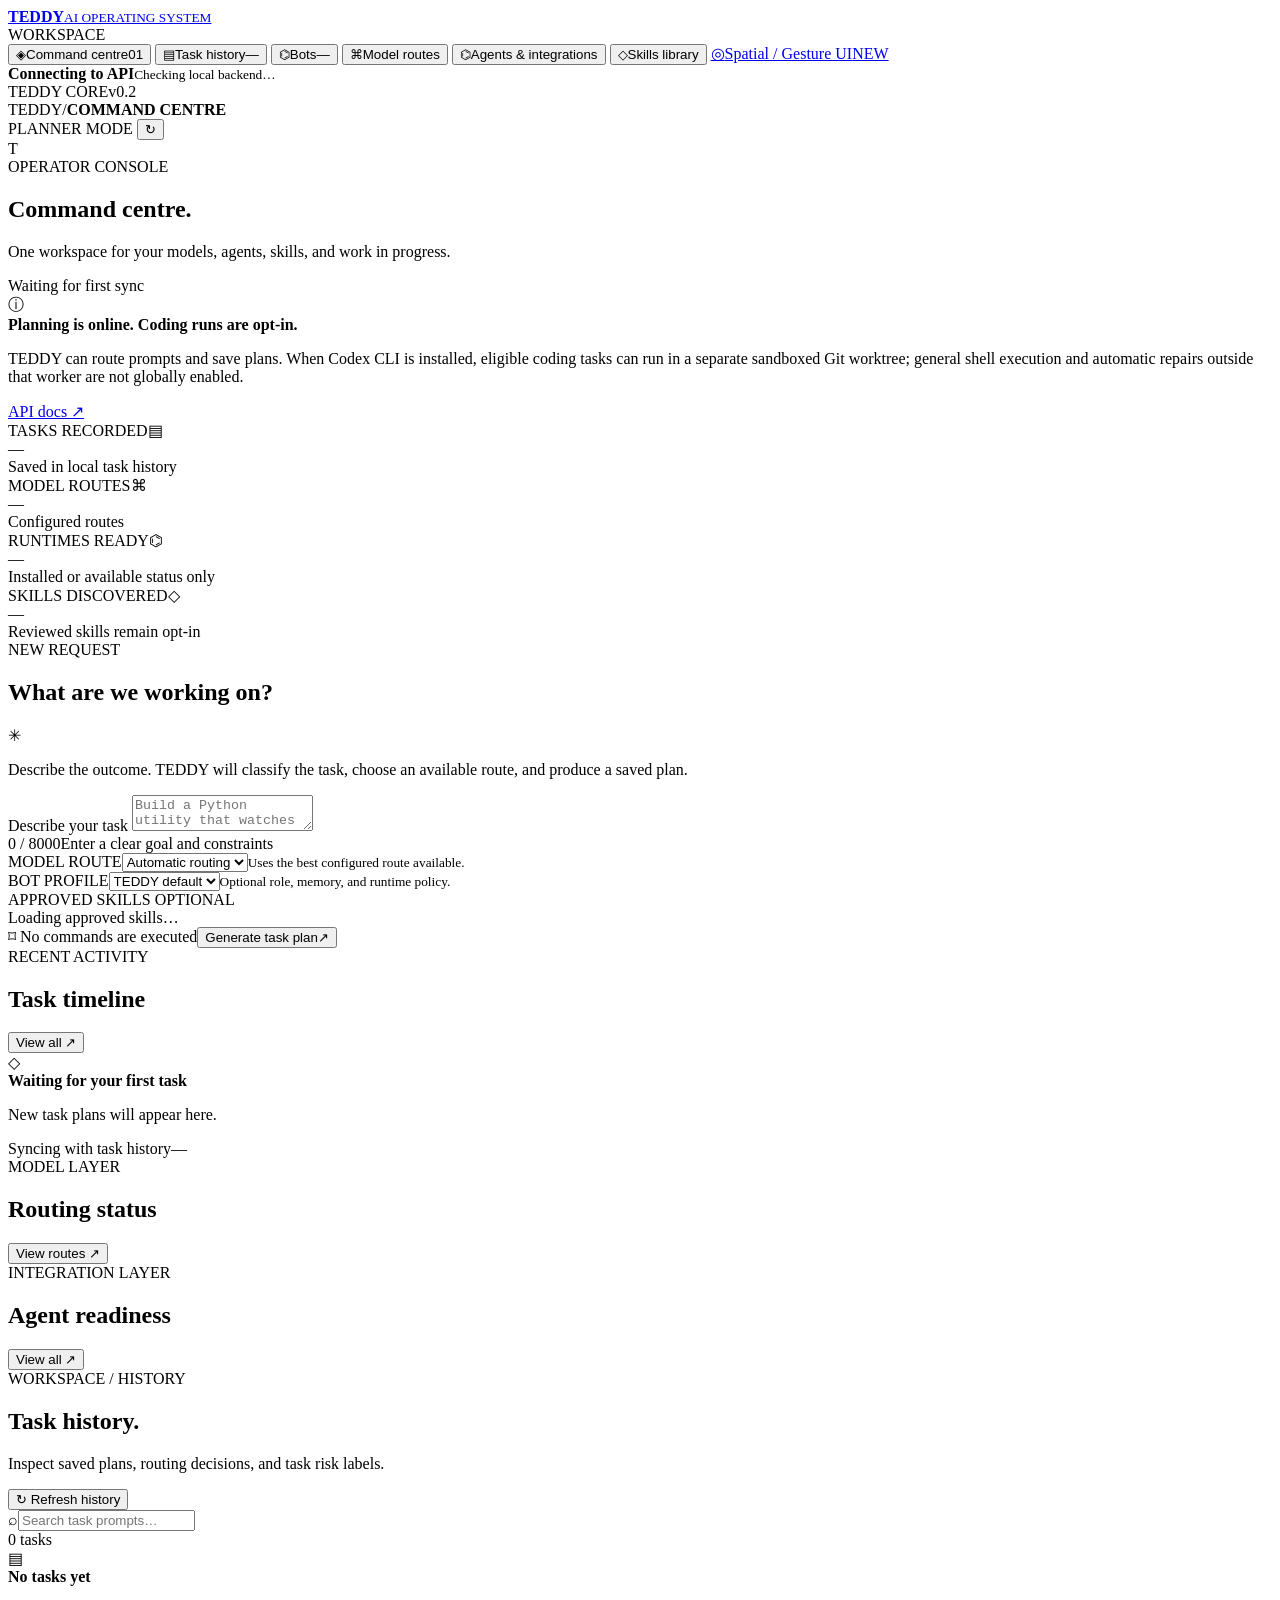
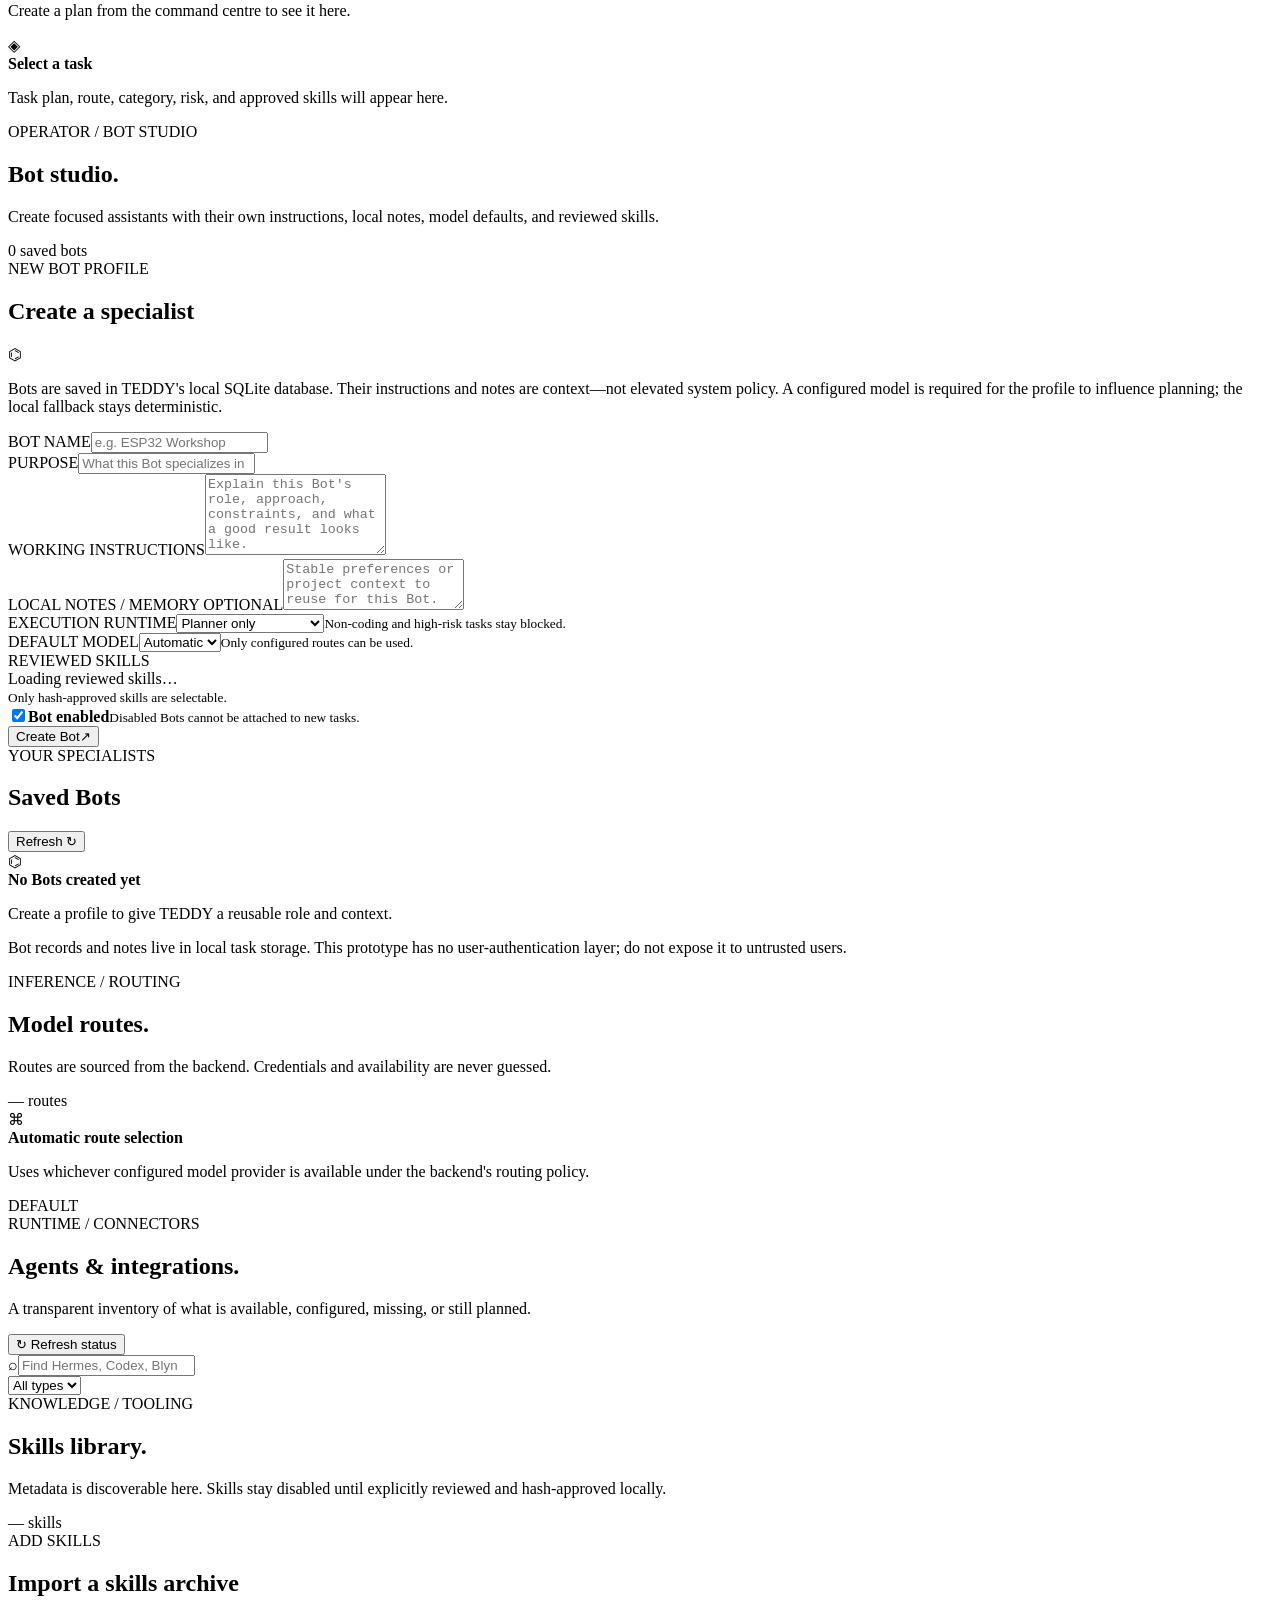
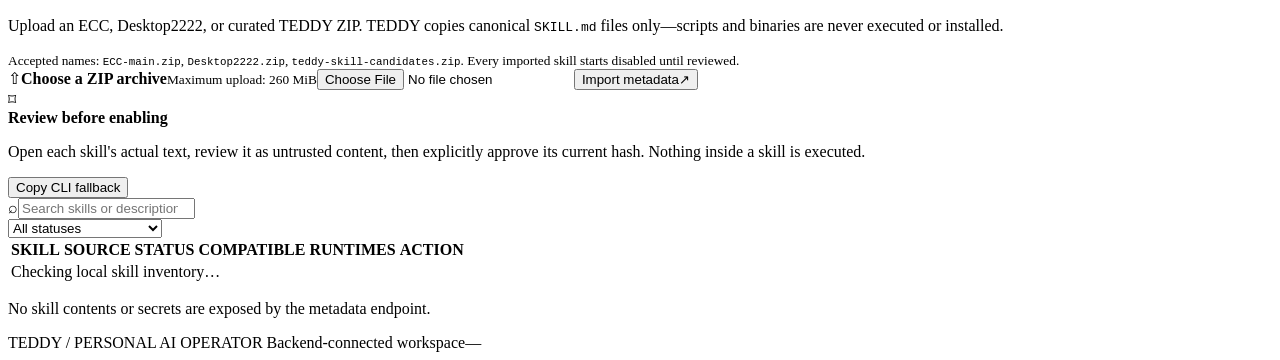
==== commit 29841c0e: "feat: link gesture solar system from command centre" ====
--- a/frontend/index.html
+++ b/frontend/index.html
@@ -4,16 +4,16 @@
   <meta charset="utf-8">
   <meta name="viewport" content="width=device-width, initial-scale=1">
   <meta name="theme-color" content="#0b0d14">
-  <meta name="description" content="FRIDAY AI operator command centre">
-  <title>FRIDAY — Command Centre</title>
+  <meta name="description" content="TEDDY AI operator command centre">
+  <title>TEDDY — Command Centre</title>
   <link rel="stylesheet" href="/static/app.css">
 </head>
 <body>
   <div class="app-shell">
     <aside class="sidebar">
-      <a class="brand" href="/" aria-label="FRIDAY home">
+      <a class="brand" href="/" aria-label="TEDDY home">
         <span class="brand-mark"><span></span><span></span><span></span></span>
-        <span><strong>FRIDAY</strong><small>AI OPERATING SYSTEM</small></span>
+        <span><strong>TEDDY</strong><small>AI OPERATING SYSTEM</small></span>
       </a>
       <div class="workspace-label">WORKSPACE</div>
       <nav class="nav-list" aria-label="Main navigation">
@@ -23,23 +23,24 @@
         <button class="nav-item" data-view-target="models"><span class="nav-icon">⌘</span><span>Model routes</span></button>
         <button class="nav-item" data-view-target="integrations"><span class="nav-icon">⌬</span><span>Agents & integrations</span></button>
         <button class="nav-item" data-view-target="skills"><span class="nav-icon">◇</span><span>Skills library</span></button>
+        <a class="nav-item vision-nav-link" href="/static/vision.html" title="Open camera-enabled gesture control (camera starts only after consent)"><span class="nav-icon">◎</span><span>Spatial / Gesture UI</span><span class="nav-shortcut">NEW</span></a>
       </nav>
       <div class="sidebar-bottom">
         <div class="connection-card">
           <span class="pulse-dot" id="sidebar-pulse"></span>
           <div><strong id="sidebar-api-label">Connecting to API</strong><small id="sidebar-api-detail">Checking local backend…</small></div>
         </div>
-        <div class="sidebar-foot"><span>FRIDAY CORE</span><span>v0.2</span></div>
+        <div class="sidebar-foot"><span>TEDDY CORE</span><span>v0.2</span></div>
       </div>
     </aside>
 
     <main class="main-area">
       <header class="topbar">
-        <div class="breadcrumbs"><span>FRIDAY</span><span class="crumb-slash">/</span><strong id="page-crumb">COMMAND CENTRE</strong></div>
+        <div class="breadcrumbs"><span>TEDDY</span><span class="crumb-slash">/</span><strong id="page-crumb">COMMAND CENTRE</strong></div>
         <div class="topbar-right">
           <span class="runtime-pill"><span class="tiny-dot"></span><span id="runtime-mode">PLANNER MODE</span></span>
           <button class="icon-button" id="refresh-button" title="Refresh status" aria-label="Refresh status">↻</button>
-          <div <button class="primary-button friday-open-button" id="open-friday-chat" type="button"><span>Open FRIDAY</span><span class="button-arrow">↗</span></button><div class="avatar">F</div>
+          <div class="avatar">T</div>
         </div>
       </header>
 
@@ -51,7 +52,7 @@
           </div>
 
           <div class="mode-notice" id="execution-notice">
-            <div class="notice-icon">ⓘ</div><div><strong>Planning is online. Coding runs are opt-in.</strong><p>FRIDAY can route prompts and save plans. When Codex CLI is installed, eligible coding tasks can run in a separate sandboxed Git worktree; general shell execution and automatic repairs outside that worker are not globally enabled.</p></div>
+            <div class="notice-icon">ⓘ</div><div><strong>Planning is online. Coding runs are opt-in.</strong><p>TEDDY can route prompts and save plans. When Codex CLI is installed, eligible coding tasks can run in a separate sandboxed Git worktree; general shell execution and automatic repairs outside that worker are not globally enabled.</p></div>
             <a href="/docs" target="_blank" rel="noreferrer">API docs ↗</a>
           </div>
 
@@ -65,14 +66,14 @@
           <div class="workspace-grid">
             <section class="panel task-composer">
               <div class="panel-header"><div><div class="eyebrow">NEW REQUEST</div><h2>What are we working on?</h2></div><span class="panel-orb">✳</span></div>
-              <p class="panel-description">Describe the outcome. FRIDAY will classify the task, choose an available route, and produce a saved plan.</p>
+              <p class="panel-description">Describe the outcome. TEDDY will classify the task, choose an available route, and produce a saved plan.</p>
               <form id="task-form">
                 <label class="sr-only" for="task-prompt">Describe your task</label>
                 <textarea id="task-prompt" maxlength="8000" required placeholder="Build a Python utility that watches a folder, detects new CSV files, and validates their columns…"></textarea>
                 <div class="composer-bottom"><span id="prompt-counter">0 / 8000</span><span>Enter a clear goal and constraints</span></div>
                 <div class="composer-options">
                   <div class="field-group"><label for="model-route">MODEL ROUTE</label><select id="model-route"><option value="auto">Automatic routing</option></select><small id="route-help">Uses the best configured route available.</small></div>
-                  <div class="field-group"><label for="bot-select">BOT PROFILE</label><select id="bot-select"><option value="">FRIDAY default</option></select><small>Optional role, memory, and runtime policy.</small></div>
+                  <div class="field-group"><label for="bot-select">BOT PROFILE</label><select id="bot-select"><option value="">TEDDY default</option></select><small>Optional role, memory, and runtime policy.</small></div>
                   <div class="field-group"><label>APPROVED SKILLS <span class="optional-label">OPTIONAL</span></label><div class="skill-select-wrap" id="composer-skills"><span class="muted-small">Loading approved skills…</span></div></div>
                 </div>
                 <div class="composer-actions"><span class="composer-safe"><span class="lock-icon">⌑</span> No commands are executed</span><button class="primary-button" id="submit-task" type="submit"><span>Generate task plan</span><span class="button-arrow">↗</span></button></div>
@@ -110,7 +111,7 @@
           <div class="bot-studio-grid">
             <section class="panel bot-editor-panel">
               <div class="panel-header"><div><div class="eyebrow" id="bot-form-eyebrow">NEW BOT PROFILE</div><h2 id="bot-form-title">Create a specialist</h2></div><span class="panel-orb">⌬</span></div>
-              <p class="panel-description">Bots are saved in FRIDAY's local SQLite database. Their instructions and notes are context—not elevated system policy. A configured model is required for the profile to influence planning; the local fallback stays deterministic.</p>
+              <p class="panel-description">Bots are saved in TEDDY's local SQLite database. Their instructions and notes are context—not elevated system policy. A configured model is required for the profile to influence planning; the local fallback stays deterministic.</p>
               <form id="bot-form">
                 <div class="field-group bot-form-field"><label for="bot-name">BOT NAME</label><input id="bot-name" type="text" maxlength="80" required placeholder="e.g. ESP32 Workshop"/></div>
                 <div class="field-group bot-form-field"><label for="bot-description">PURPOSE</label><input id="bot-description" type="text" maxlength="300" placeholder="What this Bot specializes in"/></div>
@@ -126,7 +127,7 @@
                 <div class="form-feedback" id="bot-form-feedback" role="status" aria-live="polite" hidden></div>
               </form>
             </section>
-            <section class="panel bot-list-panel"><div class="panel-header"><div><div class="eyebrow">YOUR SPECIALISTS</div><h2>Saved Bots</h2></div><button class="text-button" id="bots-refresh">Refresh ↻</button></div><div id="bot-list" class="bot-list"><div class="empty-state"><div class="empty-glyph">⌬</div><strong>No Bots created yet</strong><p>Create a profile to give FRIDAY a reusable role and context.</p></div></div></section>
+            <section class="panel bot-list-panel"><div class="panel-header"><div><div class="eyebrow">YOUR SPECIALISTS</div><h2>Saved Bots</h2></div><button class="text-button" id="bots-refresh">Refresh ↻</button></div><div id="bot-list" class="bot-list"><div class="empty-state"><div class="empty-glyph">⌬</div><strong>No Bots created yet</strong><p>Create a profile to give TEDDY a reusable role and context.</p></div></div></section>
           </div>
           <p class="page-footnote">Bot records and notes live in local task storage. This prototype has no user-authentication layer; do not expose it to untrusted users.</p>
         </section>
@@ -146,7 +147,7 @@
         <section class="view-section" id="view-skills">
           <div class="page-heading"><div><div class="eyebrow"><span class="eyebrow-line"></span> KNOWLEDGE / TOOLING</div><h1>Skills library<span class="heading-period">.</span></h1><p class="page-subtitle">Metadata is discoverable here. Skills stay disabled until explicitly reviewed and hash-approved locally.</p></div><span class="section-count" id="skill-count-label">— skills</span></div>
           <section class="panel skills-upload-panel">
-            <div class="skills-upload-copy"><div class="eyebrow">ADD SKILLS</div><h2>Import a skills archive</h2><p>Upload an ECC, Desktop2222, or curated FRIDAY ZIP. FRIDAY copies canonical <code>SKILL.md</code> files only—scripts and binaries are never executed or installed.</p><small>Accepted names: <code>ECC-main.zip</code>, <code>Desktop2222.zip</code>, <code>teddy-skill-candidates.zip</code>. Every imported skill starts disabled until reviewed.</small></div>
+            <div class="skills-upload-copy"><div class="eyebrow">ADD SKILLS</div><h2>Import a skills archive</h2><p>Upload an ECC, Desktop2222, or curated TEDDY ZIP. TEDDY copies canonical <code>SKILL.md</code> files only—scripts and binaries are never executed or installed.</p><small>Accepted names: <code>ECC-main.zip</code>, <code>Desktop2222.zip</code>, <code>teddy-skill-candidates.zip</code>. Every imported skill starts disabled until reviewed.</small></div>
             <form id="skill-import-form" class="skills-upload-form">
               <label for="skills-archive" class="file-drop"><span class="file-drop-icon">⇧</span><span><strong id="skills-file-name">Choose a ZIP archive</strong><small>Maximum upload: 260 MiB</small></span><input id="skills-archive" type="file" accept=".zip,application/zip" required></label>
               <button class="primary-button" type="submit" id="skills-import-button"><span>Import metadata</span><span class="button-arrow">↗</span></button>
@@ -159,7 +160,7 @@
           <p class="page-footnote" id="skills-note">No skill contents or secrets are exposed by the metadata endpoint.</p>
         </section>
       </div>
-      <footer class="app-footer"><span>FRIDAY <span class="footer-dim">/ PERSONAL AI OPERATOR</span></span><span><span class="footer-green-dot"></span> Backend-connected workspace</span><span id="footer-clock">—</span></footer>
+      <footer class="app-footer"><span>TEDDY <span class="footer-dim">/ PERSONAL AI OPERATOR</span></span><span><span class="footer-green-dot"></span> Backend-connected workspace</span><span id="footer-clock">—</span></footer>
     </main>
   </div>
   <div id="skill-review-modal" class="modal-backdrop" hidden>
@@ -169,7 +170,7 @@
         <button type="button" class="icon-button" id="skill-review-close" aria-label="Close skill review">×</button>
       </div>
       <div class="skill-review-meta"><span id="skill-review-path"></span><span id="skill-review-status"></span></div>
-      <div class="skill-review-warning"><strong>Inspect this text carefully.</strong> The skill can contain misleading instructions. It is supplemental model context, never system policy, and FRIDAY does not execute any commands from it.</div>
+      <div class="skill-review-warning"><strong>Inspect this text carefully.</strong> The skill can contain misleading instructions. It is supplemental model context, never system policy, and TEDDY does not execute any commands from it.</div>
       <pre id="skill-review-content" class="skill-review-content" tabindex="0"></pre>
       <div class="skill-review-hash-row"><span>CONTENT SHA-256</span><code id="skill-review-hash"></code></div>
       <div class="skill-review-approval">
@@ -184,20 +185,6 @@
       </div>
     </section>
   </div>
-
-  <div id="friday-chat-modal" class="modal-backdrop friday-chat-backdrop" hidden>
-    <section class="friday-chat-dialog" role="dialog" aria-modal="true" aria-labelledby="friday-chat-title">
-      <header class="friday-chat-header">
-        <div class="friday-brand-orb">F</div>
-        <div class="friday-chat-heading"><div class="eyebrow">LOCAL-FIRST / LIVE MODEL ROUTING</div><h2 id="friday-chat-title">FRIDAY <span>Central Intelligence</span></h2><p id="friday-chat-status">Checking configured AI routes…</p></div>
-        <button type="button" class="icon-button" id="close-friday-chat" aria-label="Close FRIDAY chat">×</button>
-      </header>
-      <div class="friday-chat-toolbar"><label for="friday-model-route">MODEL</label><select id="friday-model-route"><option value="auto">Automatic available route</option></select><span id="friday-provider-state" class="friday-provider-state">Checking provider</span><button type="button" class="text-button" id="clear-friday-chat">New conversation ↻</button></div>
-      <div id="friday-chat-messages" class="friday-chat-messages" aria-live="polite"><div class="friday-welcome"><div class="friday-welcome-symbol">✳</div><h3>What should we solve?</h3><p>Ask for coding help, architecture, research synthesis, debugging, or planning. FRIDAY will use the selected live model and report provider errors honestly.</p><div class="friday-suggestions"><button type="button" data-friday-prompt="Design a robust local-first AI agent architecture for FRIDAY, with bounded retries and test verification.">Design agent architecture</button><button type="button" data-friday-prompt="Help me debug my Python project. Ask for the necessary files and propose a testable fix.">Debug a project</button><button type="button" data-friday-prompt="Create a multi-source research plan and separate verified facts from assumptions.">Plan research</button></div></div></div>
-      <form id="friday-chat-form" class="friday-chat-composer"><textarea id="friday-chat-input" rows="2" maxlength="12000" placeholder="Message FRIDAY… (Enter to send, Shift+Enter for a new line)" required></textarea><div class="friday-chat-compose-footer"><span>Keys stay on the server · no fake responses</span><button class="primary-button" id="friday-chat-send" type="submit"><span>Send</span><span class="button-arrow">↗</span></button></div></form>
-      <div class="friday-chat-disclaimer">Chat answers come from the configured provider. This window does not itself execute shell commands, edit files, reverse-engineer arbitrary apps, or render video.</div>
-    </section>
-  </div>
   <div id="toast" class="toast" role="status" aria-live="polite"></div>
   <script src="/static/app.js" defer></script>
 </body>
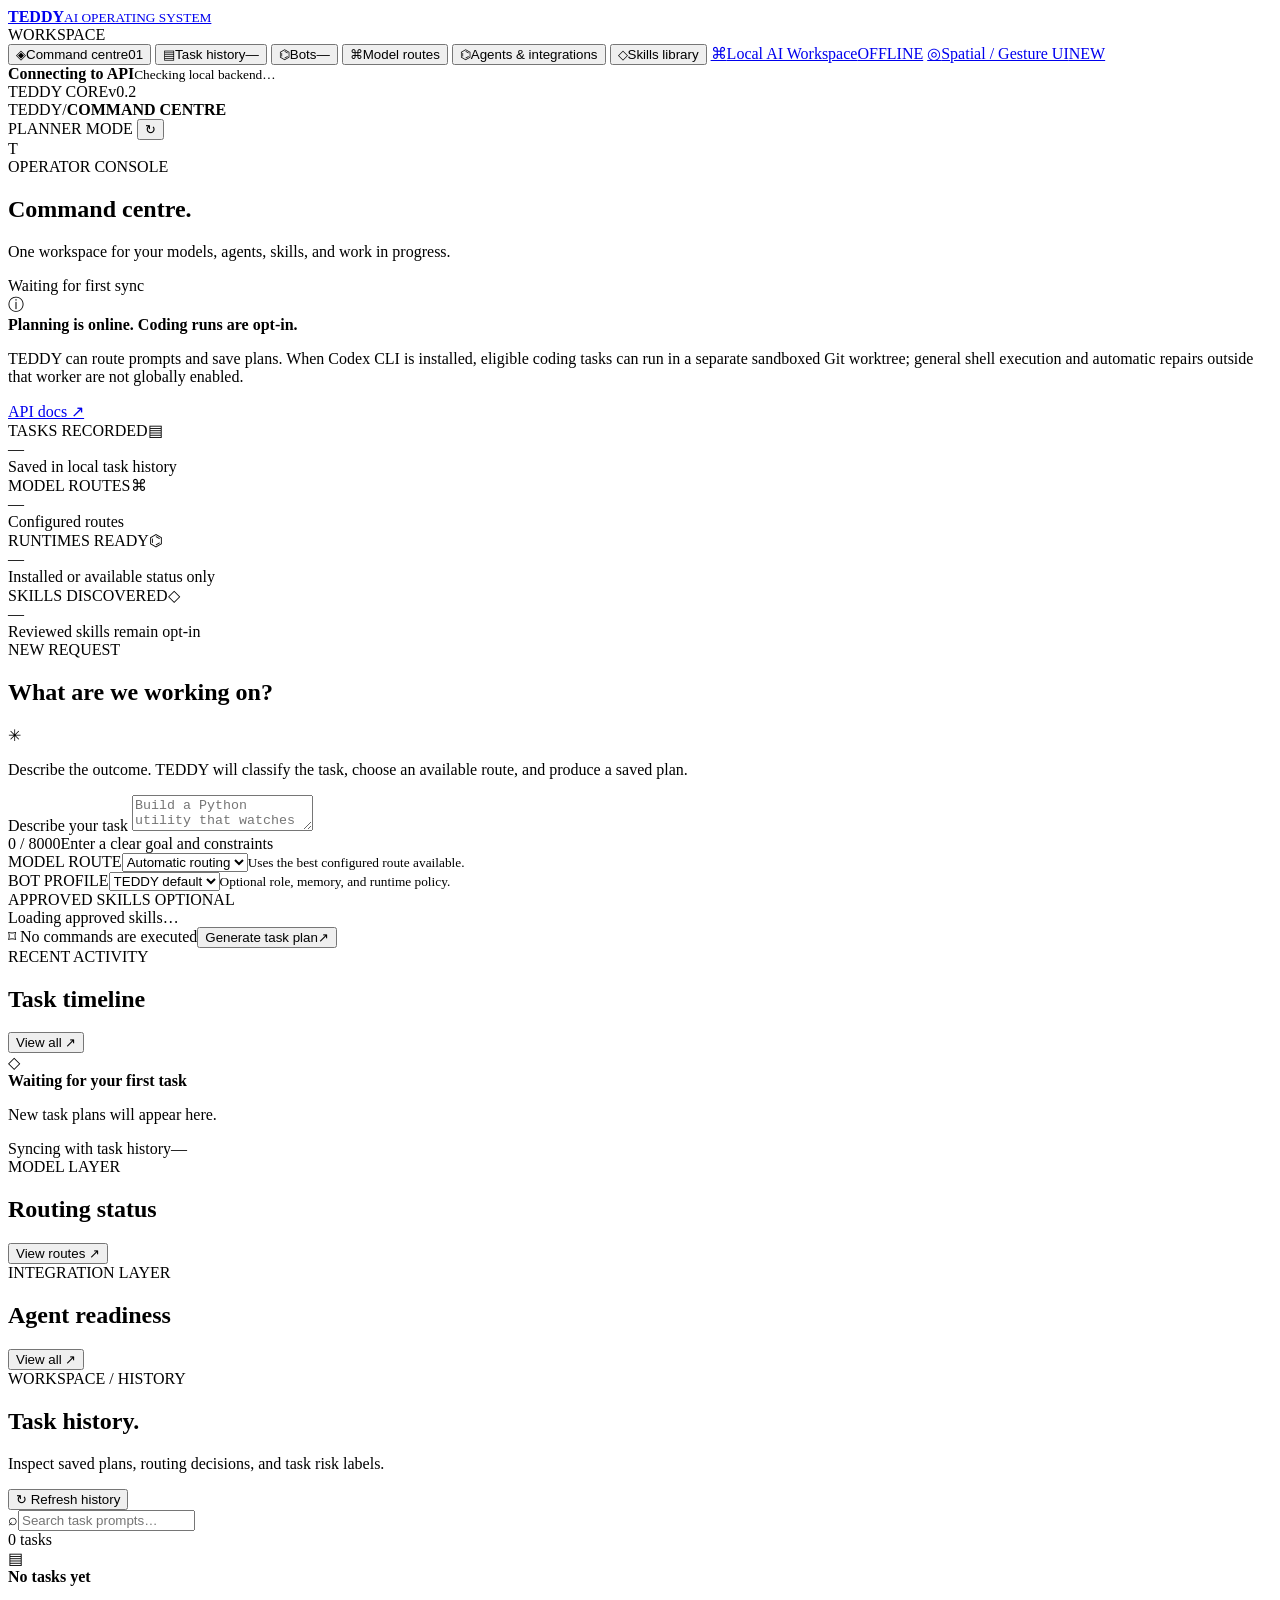
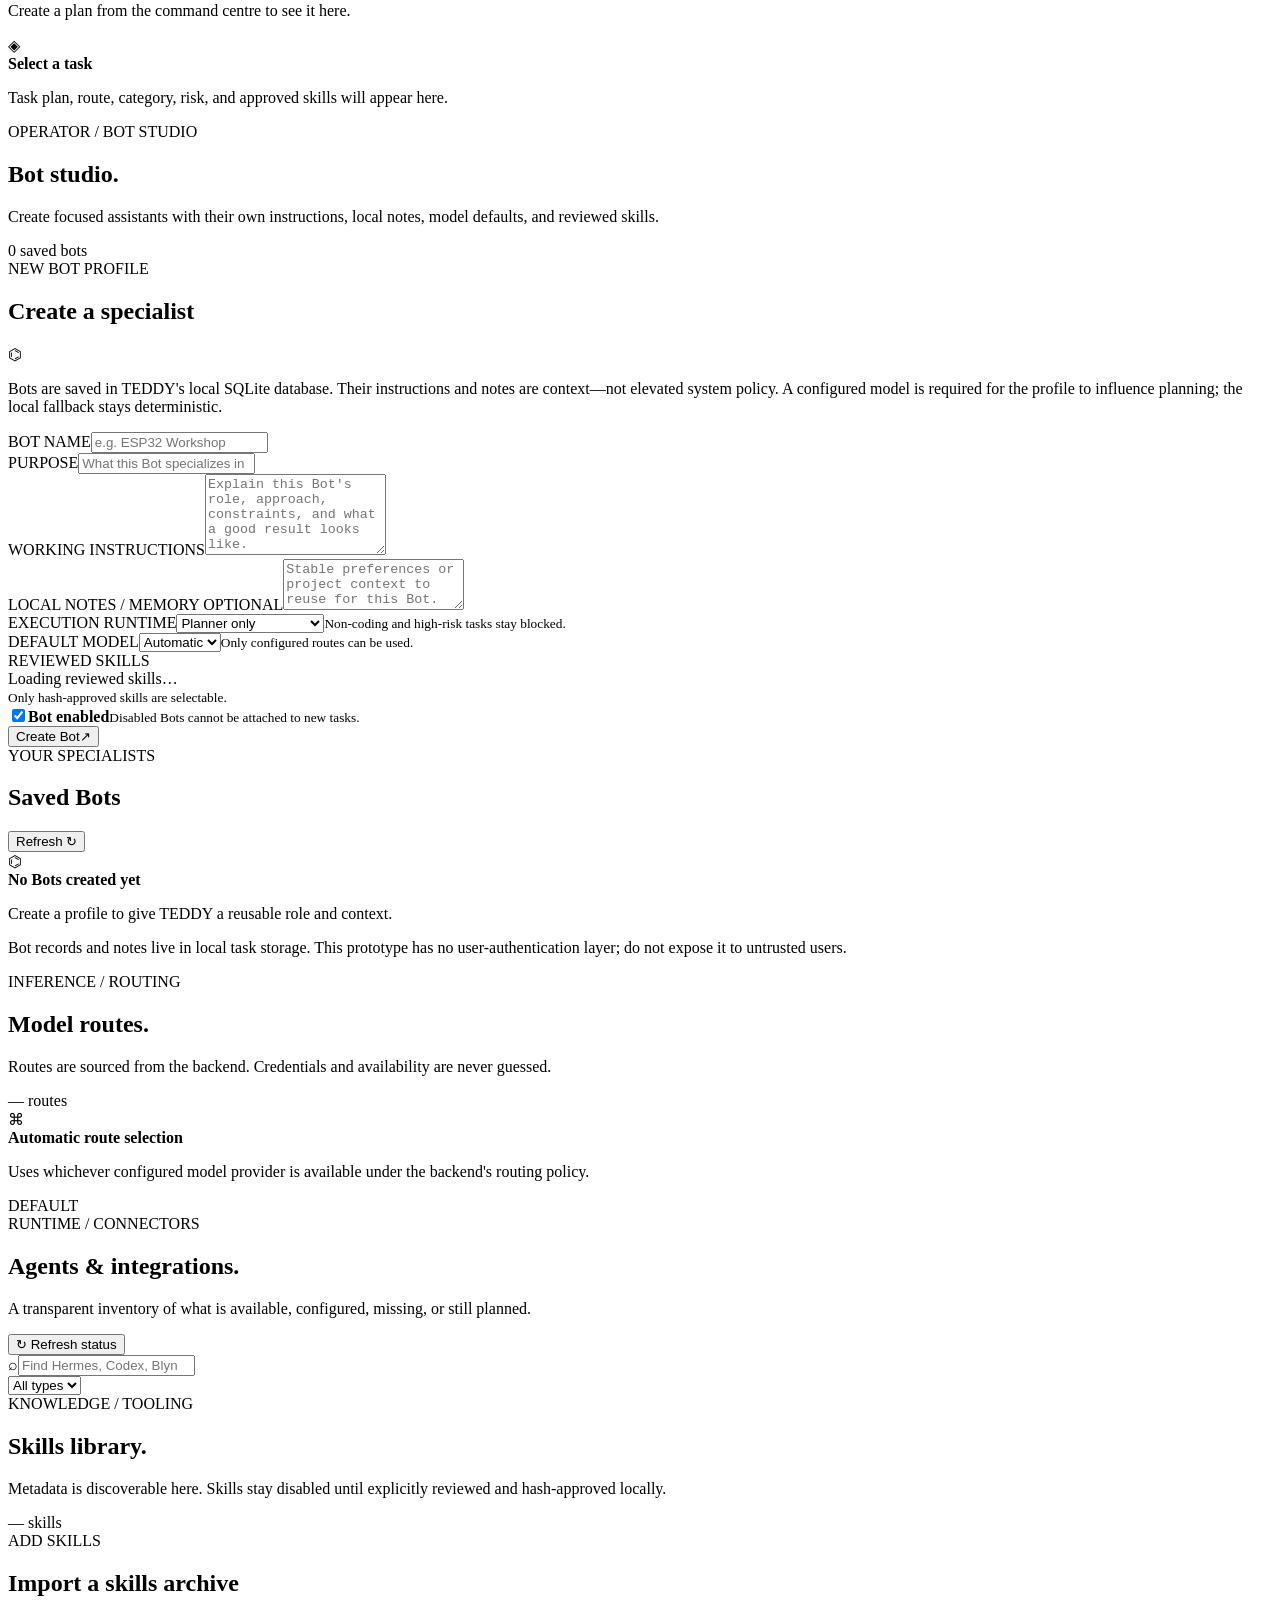
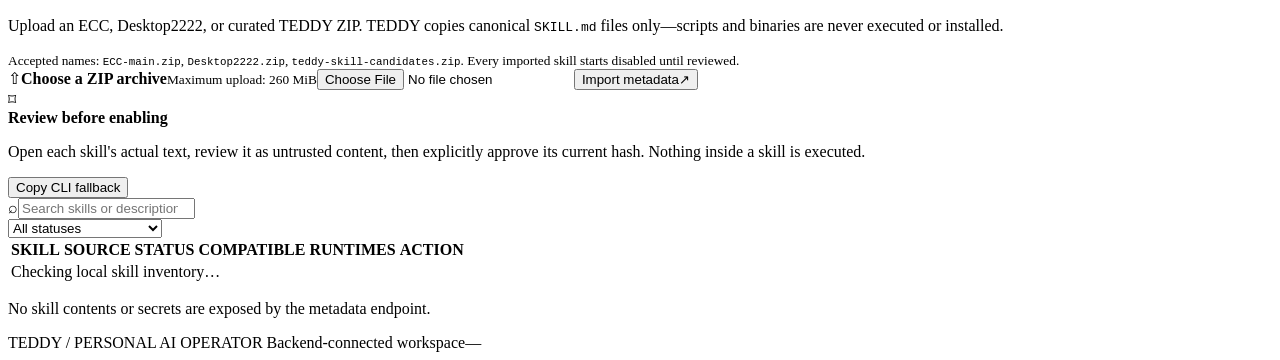
==== commit 555efdd9: "feat: add local AI workspace navigation" ====
--- a/frontend/index.html
+++ b/frontend/index.html
@@ -23,6 +23,7 @@
         <button class="nav-item" data-view-target="models"><span class="nav-icon">⌘</span><span>Model routes</span></button>
         <button class="nav-item" data-view-target="integrations"><span class="nav-icon">⌬</span><span>Agents & integrations</span></button>
         <button class="nav-item" data-view-target="skills"><span class="nav-icon">◇</span><span>Skills library</span></button>
+        <a class="nav-item vision-nav-link" href="/static/local-ai.html" title="Local-only chat using your installed Ollama models"><span class="nav-icon">⌘</span><span>Local AI Workspace</span><span class="nav-shortcut">OFFLINE</span></a>
         <a class="nav-item vision-nav-link" href="/static/vision.html" title="Open camera-enabled gesture control (camera starts only after consent)"><span class="nav-icon">◎</span><span>Spatial / Gesture UI</span><span class="nav-shortcut">NEW</span></a>
       </nav>
       <div class="sidebar-bottom">
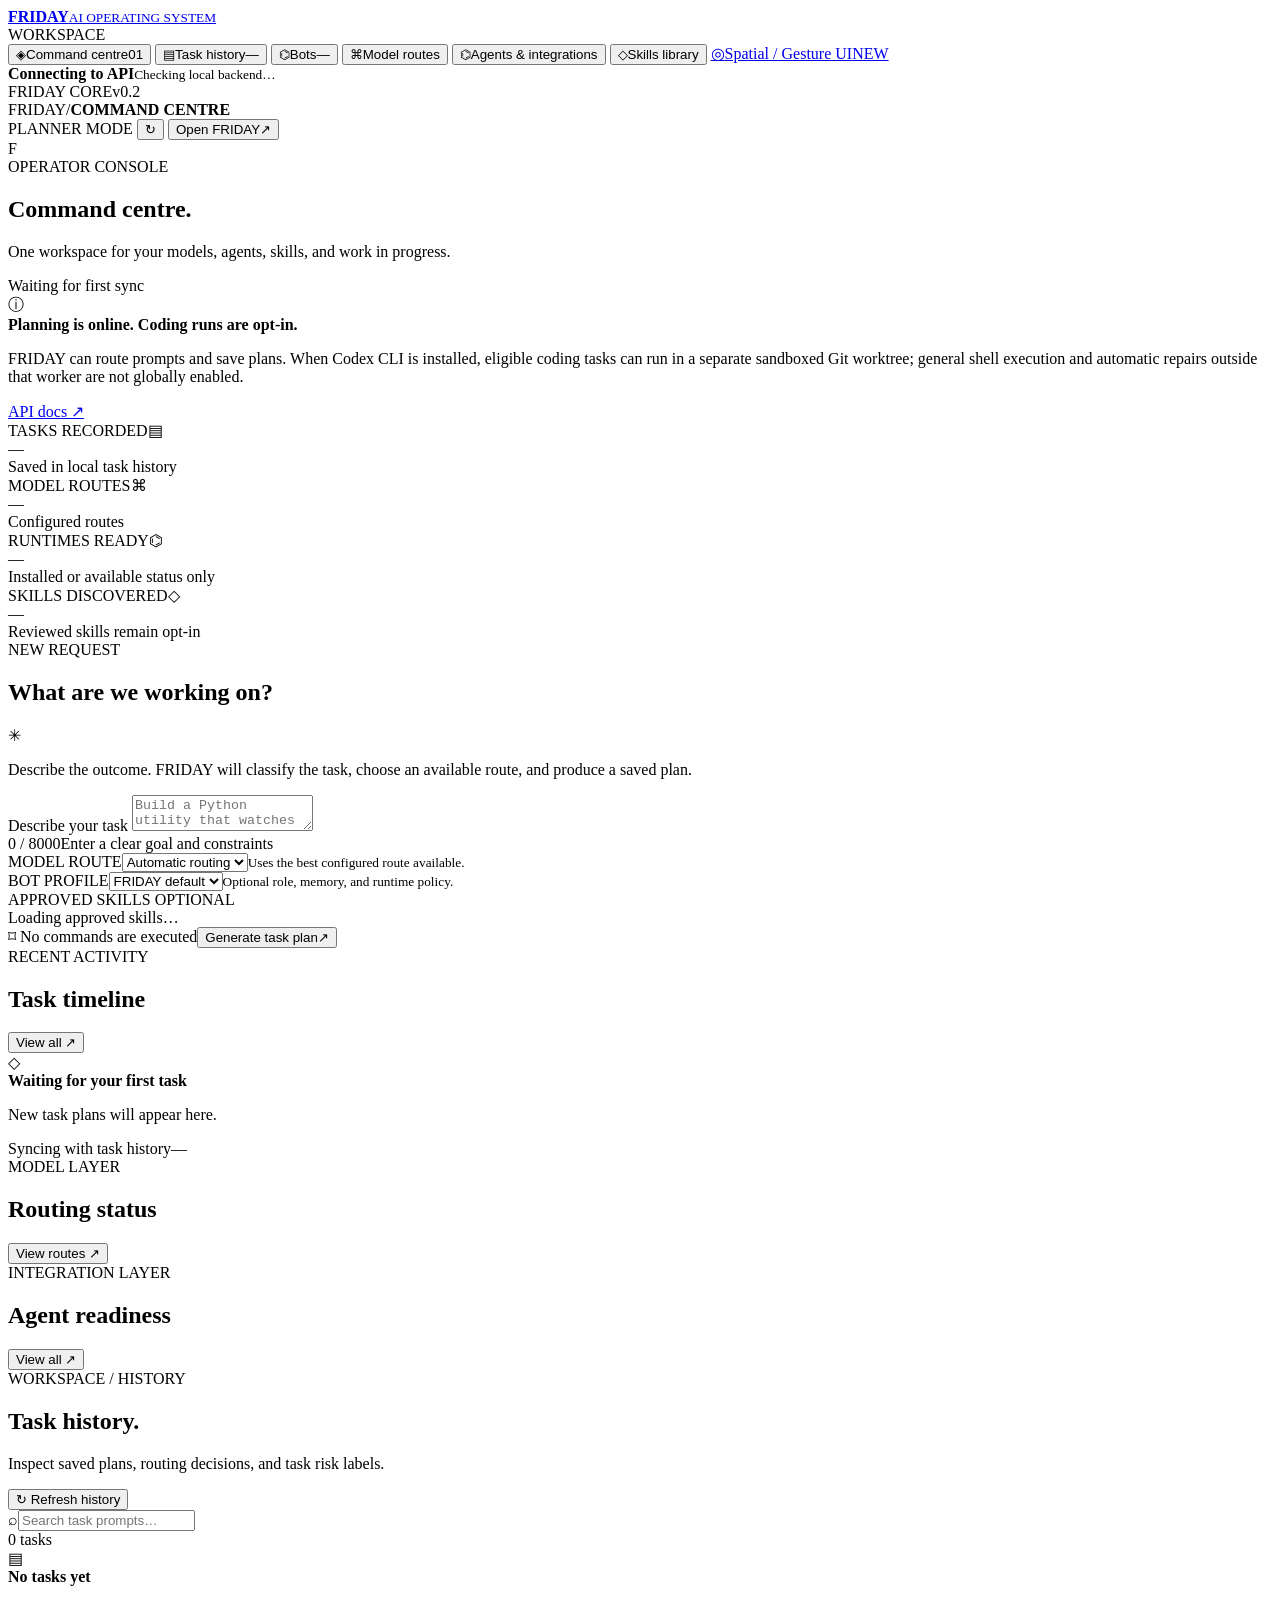
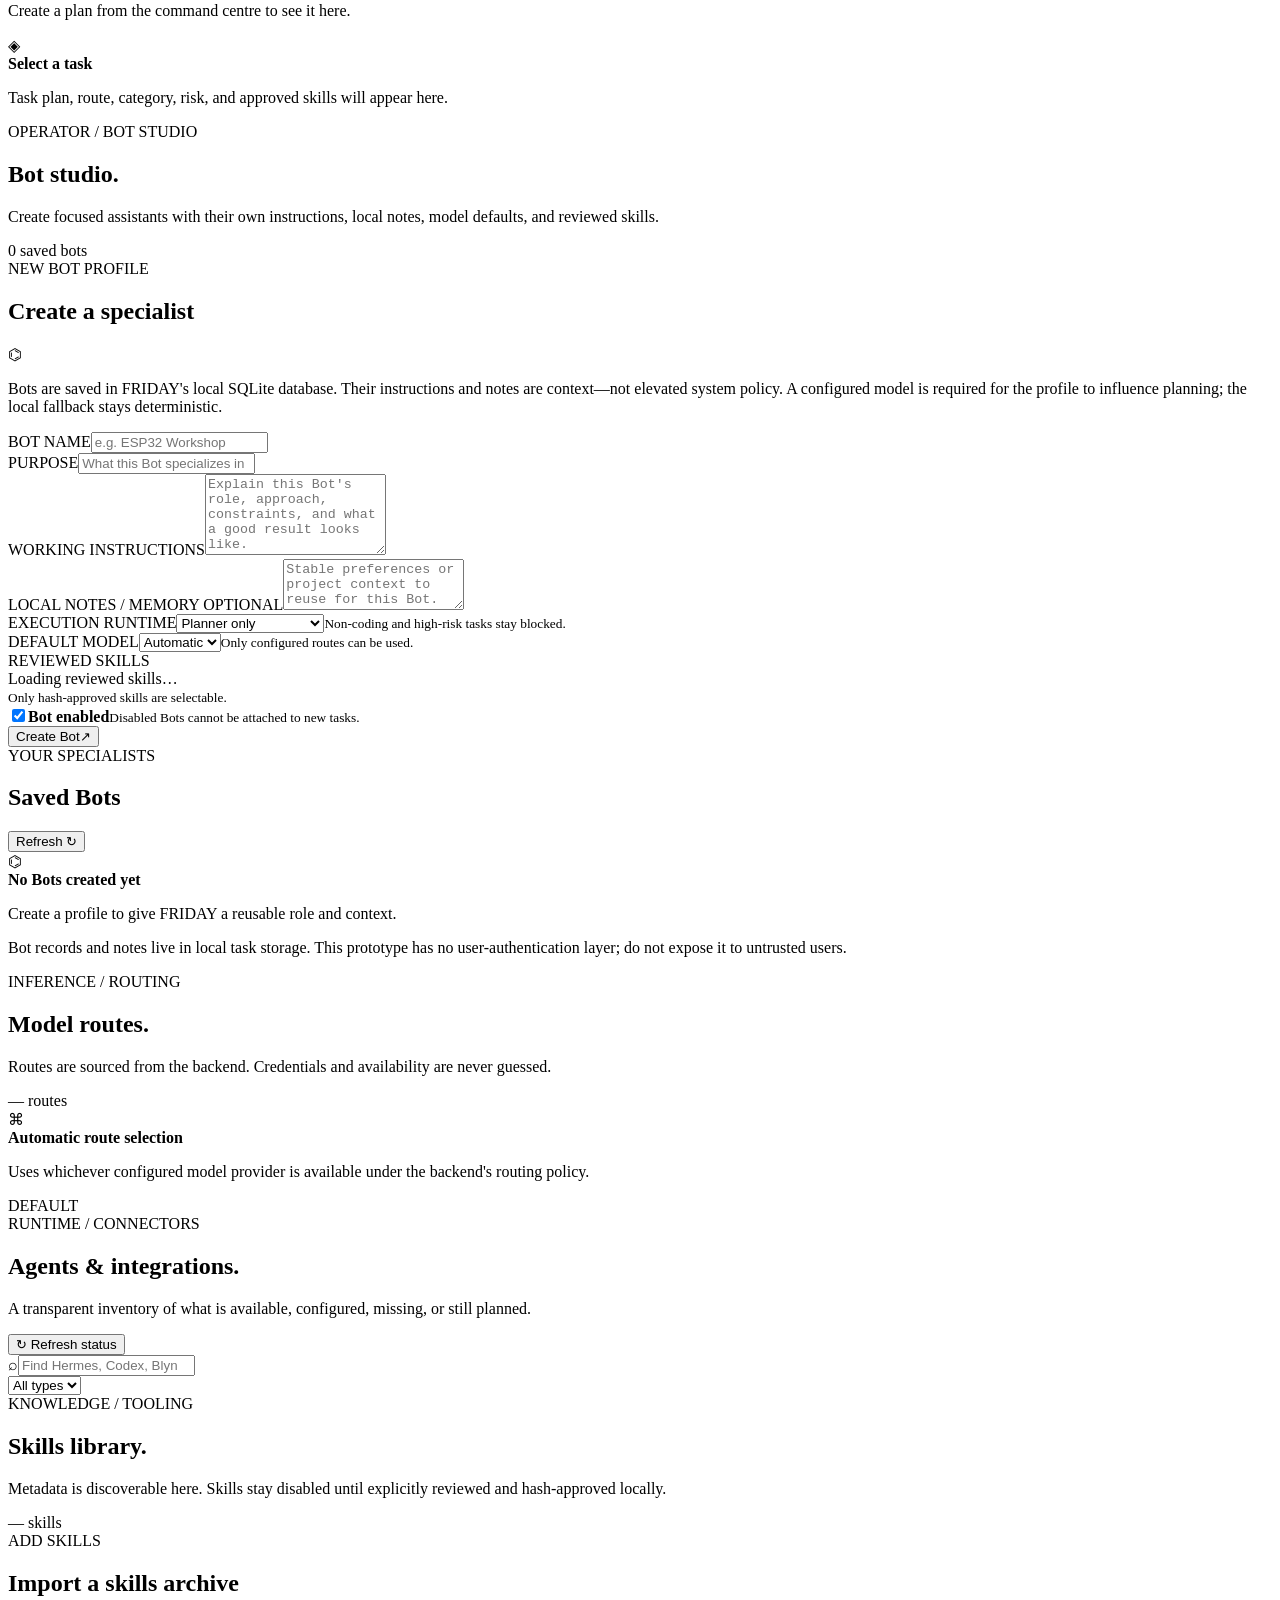
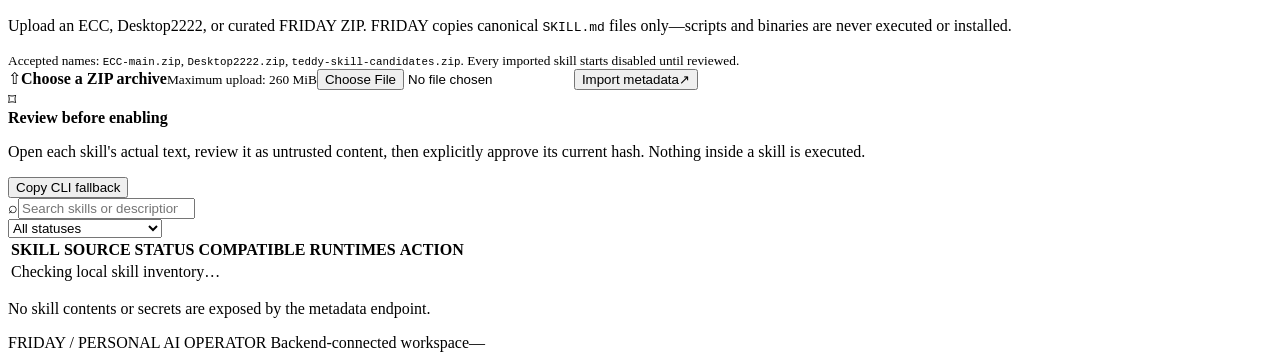
==== commit e05cf186: "Resolve FRIDAY console navigation conflict and repair chat button markup" ====
--- a/frontend/index.html
+++ b/frontend/index.html
@@ -4,16 +4,16 @@
   <meta charset="utf-8">
   <meta name="viewport" content="width=device-width, initial-scale=1">
   <meta name="theme-color" content="#0b0d14">
-  <meta name="description" content="TEDDY AI operator command centre">
-  <title>TEDDY — Command Centre</title>
+  <meta name="description" content="FRIDAY AI operator command centre">
+  <title>FRIDAY — Command Centre</title>
   <link rel="stylesheet" href="/static/app.css">
 </head>
 <body>
   <div class="app-shell">
     <aside class="sidebar">
-      <a class="brand" href="/" aria-label="TEDDY home">
+      <a class="brand" href="/" aria-label="FRIDAY home">
         <span class="brand-mark"><span></span><span></span><span></span></span>
-        <span><strong>TEDDY</strong><small>AI OPERATING SYSTEM</small></span>
+        <span><strong>FRIDAY</strong><small>AI OPERATING SYSTEM</small></span>
       </a>
       <div class="workspace-label">WORKSPACE</div>
       <nav class="nav-list" aria-label="Main navigation">
@@ -23,7 +23,6 @@
         <button class="nav-item" data-view-target="models"><span class="nav-icon">⌘</span><span>Model routes</span></button>
         <button class="nav-item" data-view-target="integrations"><span class="nav-icon">⌬</span><span>Agents & integrations</span></button>
         <button class="nav-item" data-view-target="skills"><span class="nav-icon">◇</span><span>Skills library</span></button>
-        <a class="nav-item vision-nav-link" href="/static/local-ai.html" title="Local-only chat using your installed Ollama models"><span class="nav-icon">⌘</span><span>Local AI Workspace</span><span class="nav-shortcut">OFFLINE</span></a>
         <a class="nav-item vision-nav-link" href="/static/vision.html" title="Open camera-enabled gesture control (camera starts only after consent)"><span class="nav-icon">◎</span><span>Spatial / Gesture UI</span><span class="nav-shortcut">NEW</span></a>
       </nav>
       <div class="sidebar-bottom">
@@ -31,17 +30,18 @@
           <span class="pulse-dot" id="sidebar-pulse"></span>
           <div><strong id="sidebar-api-label">Connecting to API</strong><small id="sidebar-api-detail">Checking local backend…</small></div>
         </div>
-        <div class="sidebar-foot"><span>TEDDY CORE</span><span>v0.2</span></div>
+        <div class="sidebar-foot"><span>FRIDAY CORE</span><span>v0.2</span></div>
       </div>
     </aside>
 
     <main class="main-area">
       <header class="topbar">
-        <div class="breadcrumbs"><span>TEDDY</span><span class="crumb-slash">/</span><strong id="page-crumb">COMMAND CENTRE</strong></div>
+        <div class="breadcrumbs"><span>FRIDAY</span><span class="crumb-slash">/</span><strong id="page-crumb">COMMAND CENTRE</strong></div>
         <div class="topbar-right">
           <span class="runtime-pill"><span class="tiny-dot"></span><span id="runtime-mode">PLANNER MODE</span></span>
           <button class="icon-button" id="refresh-button" title="Refresh status" aria-label="Refresh status">↻</button>
-          <div class="avatar">T</div>
+          <button class="primary-button friday-open-button" id="open-friday-chat" type="button"><span>Open FRIDAY</span><span class="button-arrow">↗</span></button>
+          <div class="avatar">F</div>
         </div>
       </header>
 
@@ -53,7 +53,7 @@
           </div>
 
           <div class="mode-notice" id="execution-notice">
-            <div class="notice-icon">ⓘ</div><div><strong>Planning is online. Coding runs are opt-in.</strong><p>TEDDY can route prompts and save plans. When Codex CLI is installed, eligible coding tasks can run in a separate sandboxed Git worktree; general shell execution and automatic repairs outside that worker are not globally enabled.</p></div>
+            <div class="notice-icon">ⓘ</div><div><strong>Planning is online. Coding runs are opt-in.</strong><p>FRIDAY can route prompts and save plans. When Codex CLI is installed, eligible coding tasks can run in a separate sandboxed Git worktree; general shell execution and automatic repairs outside that worker are not globally enabled.</p></div>
             <a href="/docs" target="_blank" rel="noreferrer">API docs ↗</a>
           </div>
 
@@ -67,14 +67,14 @@
           <div class="workspace-grid">
             <section class="panel task-composer">
               <div class="panel-header"><div><div class="eyebrow">NEW REQUEST</div><h2>What are we working on?</h2></div><span class="panel-orb">✳</span></div>
-              <p class="panel-description">Describe the outcome. TEDDY will classify the task, choose an available route, and produce a saved plan.</p>
+              <p class="panel-description">Describe the outcome. FRIDAY will classify the task, choose an available route, and produce a saved plan.</p>
               <form id="task-form">
                 <label class="sr-only" for="task-prompt">Describe your task</label>
                 <textarea id="task-prompt" maxlength="8000" required placeholder="Build a Python utility that watches a folder, detects new CSV files, and validates their columns…"></textarea>
                 <div class="composer-bottom"><span id="prompt-counter">0 / 8000</span><span>Enter a clear goal and constraints</span></div>
                 <div class="composer-options">
                   <div class="field-group"><label for="model-route">MODEL ROUTE</label><select id="model-route"><option value="auto">Automatic routing</option></select><small id="route-help">Uses the best configured route available.</small></div>
-                  <div class="field-group"><label for="bot-select">BOT PROFILE</label><select id="bot-select"><option value="">TEDDY default</option></select><small>Optional role, memory, and runtime policy.</small></div>
+                  <div class="field-group"><label for="bot-select">BOT PROFILE</label><select id="bot-select"><option value="">FRIDAY default</option></select><small>Optional role, memory, and runtime policy.</small></div>
                   <div class="field-group"><label>APPROVED SKILLS <span class="optional-label">OPTIONAL</span></label><div class="skill-select-wrap" id="composer-skills"><span class="muted-small">Loading approved skills…</span></div></div>
                 </div>
                 <div class="composer-actions"><span class="composer-safe"><span class="lock-icon">⌑</span> No commands are executed</span><button class="primary-button" id="submit-task" type="submit"><span>Generate task plan</span><span class="button-arrow">↗</span></button></div>
@@ -112,7 +112,7 @@
           <div class="bot-studio-grid">
             <section class="panel bot-editor-panel">
               <div class="panel-header"><div><div class="eyebrow" id="bot-form-eyebrow">NEW BOT PROFILE</div><h2 id="bot-form-title">Create a specialist</h2></div><span class="panel-orb">⌬</span></div>
-              <p class="panel-description">Bots are saved in TEDDY's local SQLite database. Their instructions and notes are context—not elevated system policy. A configured model is required for the profile to influence planning; the local fallback stays deterministic.</p>
+              <p class="panel-description">Bots are saved in FRIDAY's local SQLite database. Their instructions and notes are context—not elevated system policy. A configured model is required for the profile to influence planning; the local fallback stays deterministic.</p>
               <form id="bot-form">
                 <div class="field-group bot-form-field"><label for="bot-name">BOT NAME</label><input id="bot-name" type="text" maxlength="80" required placeholder="e.g. ESP32 Workshop"/></div>
                 <div class="field-group bot-form-field"><label for="bot-description">PURPOSE</label><input id="bot-description" type="text" maxlength="300" placeholder="What this Bot specializes in"/></div>
@@ -128,7 +128,7 @@
                 <div class="form-feedback" id="bot-form-feedback" role="status" aria-live="polite" hidden></div>
               </form>
             </section>
-            <section class="panel bot-list-panel"><div class="panel-header"><div><div class="eyebrow">YOUR SPECIALISTS</div><h2>Saved Bots</h2></div><button class="text-button" id="bots-refresh">Refresh ↻</button></div><div id="bot-list" class="bot-list"><div class="empty-state"><div class="empty-glyph">⌬</div><strong>No Bots created yet</strong><p>Create a profile to give TEDDY a reusable role and context.</p></div></div></section>
+            <section class="panel bot-list-panel"><div class="panel-header"><div><div class="eyebrow">YOUR SPECIALISTS</div><h2>Saved Bots</h2></div><button class="text-button" id="bots-refresh">Refresh ↻</button></div><div id="bot-list" class="bot-list"><div class="empty-state"><div class="empty-glyph">⌬</div><strong>No Bots created yet</strong><p>Create a profile to give FRIDAY a reusable role and context.</p></div></div></section>
           </div>
           <p class="page-footnote">Bot records and notes live in local task storage. This prototype has no user-authentication layer; do not expose it to untrusted users.</p>
         </section>
@@ -148,7 +148,7 @@
         <section class="view-section" id="view-skills">
           <div class="page-heading"><div><div class="eyebrow"><span class="eyebrow-line"></span> KNOWLEDGE / TOOLING</div><h1>Skills library<span class="heading-period">.</span></h1><p class="page-subtitle">Metadata is discoverable here. Skills stay disabled until explicitly reviewed and hash-approved locally.</p></div><span class="section-count" id="skill-count-label">— skills</span></div>
           <section class="panel skills-upload-panel">
-            <div class="skills-upload-copy"><div class="eyebrow">ADD SKILLS</div><h2>Import a skills archive</h2><p>Upload an ECC, Desktop2222, or curated TEDDY ZIP. TEDDY copies canonical <code>SKILL.md</code> files only—scripts and binaries are never executed or installed.</p><small>Accepted names: <code>ECC-main.zip</code>, <code>Desktop2222.zip</code>, <code>teddy-skill-candidates.zip</code>. Every imported skill starts disabled until reviewed.</small></div>
+            <div class="skills-upload-copy"><div class="eyebrow">ADD SKILLS</div><h2>Import a skills archive</h2><p>Upload an ECC, Desktop2222, or curated FRIDAY ZIP. FRIDAY copies canonical <code>SKILL.md</code> files only—scripts and binaries are never executed or installed.</p><small>Accepted names: <code>ECC-main.zip</code>, <code>Desktop2222.zip</code>, <code>teddy-skill-candidates.zip</code>. Every imported skill starts disabled until reviewed.</small></div>
             <form id="skill-import-form" class="skills-upload-form">
               <label for="skills-archive" class="file-drop"><span class="file-drop-icon">⇧</span><span><strong id="skills-file-name">Choose a ZIP archive</strong><small>Maximum upload: 260 MiB</small></span><input id="skills-archive" type="file" accept=".zip,application/zip" required></label>
               <button class="primary-button" type="submit" id="skills-import-button"><span>Import metadata</span><span class="button-arrow">↗</span></button>
@@ -161,7 +161,7 @@
           <p class="page-footnote" id="skills-note">No skill contents or secrets are exposed by the metadata endpoint.</p>
         </section>
       </div>
-      <footer class="app-footer"><span>TEDDY <span class="footer-dim">/ PERSONAL AI OPERATOR</span></span><span><span class="footer-green-dot"></span> Backend-connected workspace</span><span id="footer-clock">—</span></footer>
+      <footer class="app-footer"><span>FRIDAY <span class="footer-dim">/ PERSONAL AI OPERATOR</span></span><span><span class="footer-green-dot"></span> Backend-connected workspace</span><span id="footer-clock">—</span></footer>
     </main>
   </div>
   <div id="skill-review-modal" class="modal-backdrop" hidden>
@@ -171,7 +171,7 @@
         <button type="button" class="icon-button" id="skill-review-close" aria-label="Close skill review">×</button>
       </div>
       <div class="skill-review-meta"><span id="skill-review-path"></span><span id="skill-review-status"></span></div>
-      <div class="skill-review-warning"><strong>Inspect this text carefully.</strong> The skill can contain misleading instructions. It is supplemental model context, never system policy, and TEDDY does not execute any commands from it.</div>
+      <div class="skill-review-warning"><strong>Inspect this text carefully.</strong> The skill can contain misleading instructions. It is supplemental model context, never system policy, and FRIDAY does not execute any commands from it.</div>
       <pre id="skill-review-content" class="skill-review-content" tabindex="0"></pre>
       <div class="skill-review-hash-row"><span>CONTENT SHA-256</span><code id="skill-review-hash"></code></div>
       <div class="skill-review-approval">
@@ -186,6 +186,20 @@
       </div>
     </section>
   </div>
+
+  <div id="friday-chat-modal" class="modal-backdrop friday-chat-backdrop" hidden>
+    <section class="friday-chat-dialog" role="dialog" aria-modal="true" aria-labelledby="friday-chat-title">
+      <header class="friday-chat-header">
+        <div class="friday-brand-orb">F</div>
+        <div class="friday-chat-heading"><div class="eyebrow">LOCAL-FIRST / LIVE MODEL ROUTING</div><h2 id="friday-chat-title">FRIDAY <span>Central Intelligence</span></h2><p id="friday-chat-status">Checking configured AI routes…</p></div>
+        <button type="button" class="icon-button" id="close-friday-chat" aria-label="Close FRIDAY chat">×</button>
+      </header>
+      <div class="friday-chat-toolbar"><label for="friday-model-route">MODEL</label><select id="friday-model-route"><option value="auto">Automatic available route</option></select><span id="friday-provider-state" class="friday-provider-state">Checking provider</span><button type="button" class="text-button" id="clear-friday-chat">New conversation ↻</button></div>
+      <div id="friday-chat-messages" class="friday-chat-messages" aria-live="polite"><div class="friday-welcome"><div class="friday-welcome-symbol">✳</div><h3>What should we solve?</h3><p>Ask for coding help, architecture, research synthesis, debugging, or planning. FRIDAY will use the selected live model and report provider errors honestly.</p><div class="friday-suggestions"><button type="button" data-friday-prompt="Design a robust local-first AI agent architecture for FRIDAY, with bounded retries and test verification.">Design agent architecture</button><button type="button" data-friday-prompt="Help me debug my Python project. Ask for the necessary files and propose a testable fix.">Debug a project</button><button type="button" data-friday-prompt="Create a multi-source research plan and separate verified facts from assumptions.">Plan research</button></div></div></div>
+      <form id="friday-chat-form" class="friday-chat-composer"><textarea id="friday-chat-input" rows="2" maxlength="12000" placeholder="Message FRIDAY… (Enter to send, Shift+Enter for a new line)" required></textarea><div class="friday-chat-compose-footer"><span>Keys stay on the server · no fake responses</span><button class="primary-button" id="friday-chat-send" type="submit"><span>Send</span><span class="button-arrow">↗</span></button></div></form>
+      <div class="friday-chat-disclaimer">Chat answers come from the configured provider. This window does not itself execute shell commands, edit files, reverse-engineer arbitrary apps, or render video.</div>
+    </section>
+  </div>
   <div id="toast" class="toast" role="status" aria-live="polite"></div>
   <script src="/static/app.js" defer></script>
 </body>
